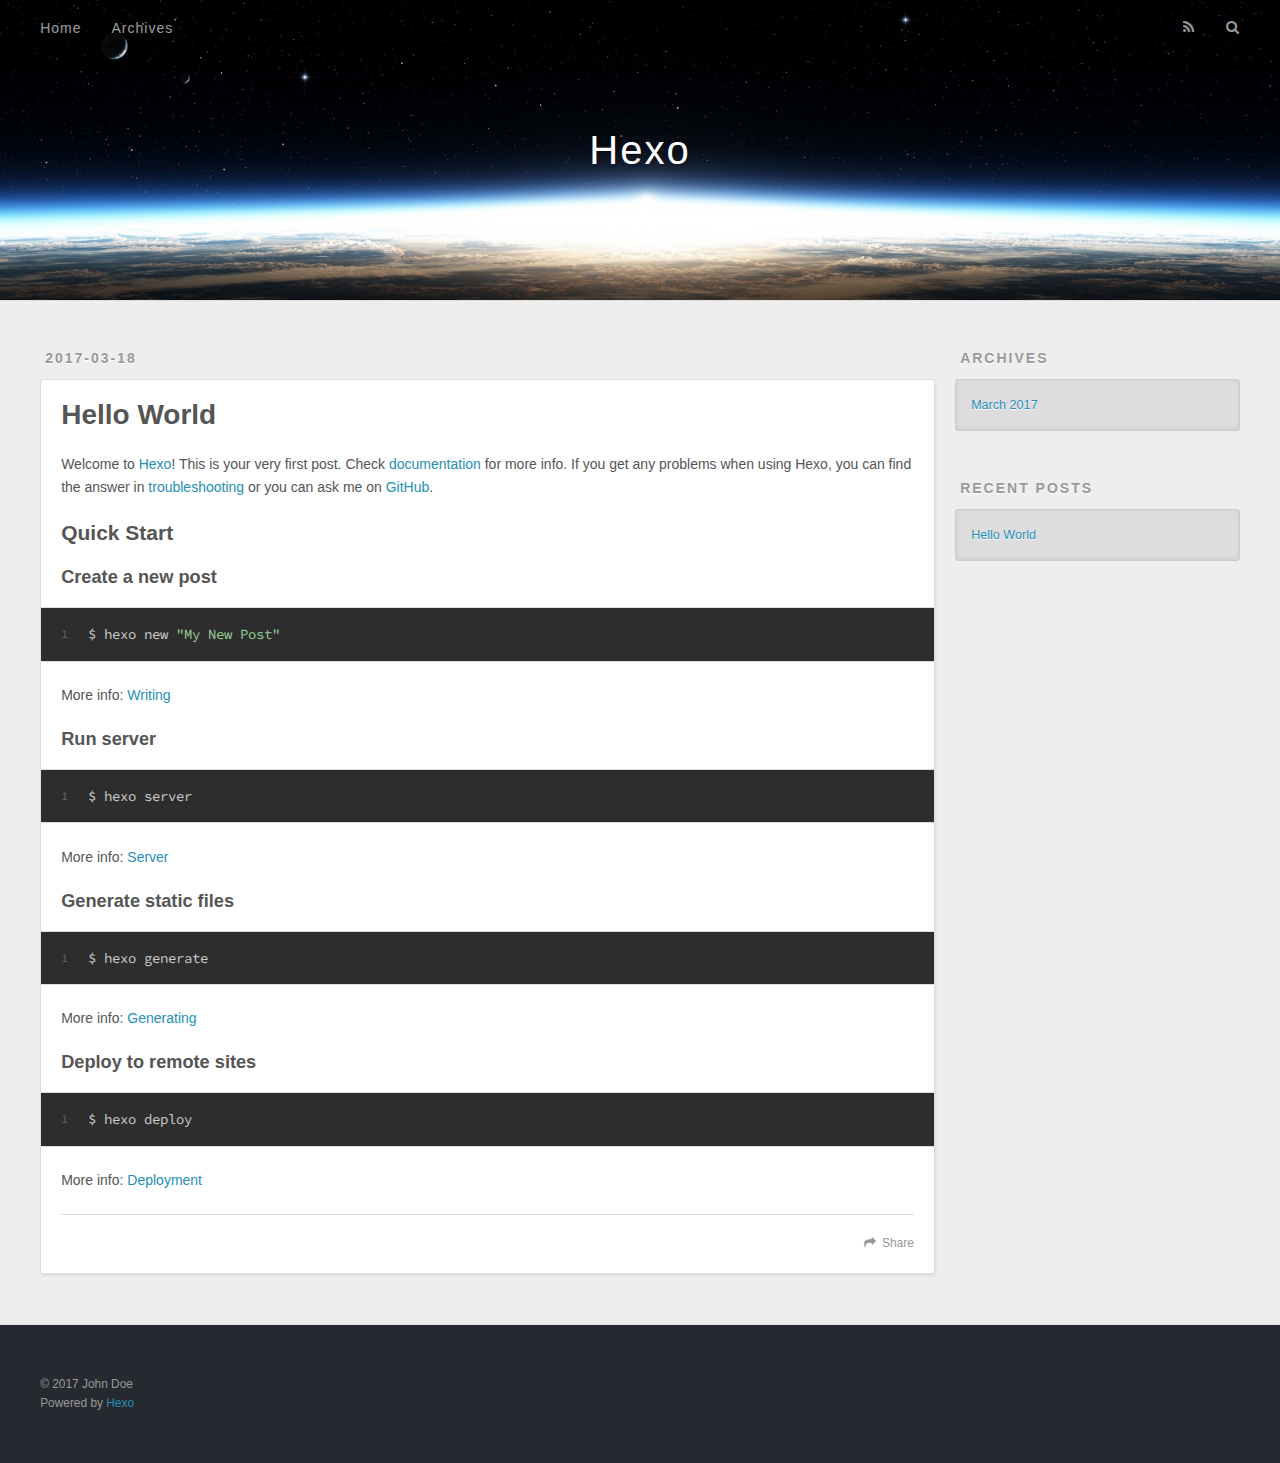
==== index.html @ 2a43155c "Site updated: 2017-03-18 11:02:06" ====
<!DOCTYPE html>
<html>
<head>
  <meta charset="utf-8">
  
  <title>Hexo</title>
  <meta name="viewport" content="width=device-width, initial-scale=1, maximum-scale=1">
  <meta property="og:type" content="website">
<meta property="og:title" content="Hexo">
<meta property="og:url" content="http://yoursite.com/index.html">
<meta property="og:site_name" content="Hexo">
<meta name="twitter:card" content="summary">
<meta name="twitter:title" content="Hexo">
  
    <link rel="alternate" href="/atom.xml" title="Hexo" type="application/atom+xml">
  
  
    <link rel="icon" href="/favicon.png">
  
  
    <link href="//fonts.googleapis.com/css?family=Source+Code+Pro" rel="stylesheet" type="text/css">
  
  <link rel="stylesheet" href="/css/style.css">
  

</head>

<body>
  <div id="container">
    <div id="wrap">
      <header id="header">
  <div id="banner"></div>
  <div id="header-outer" class="outer">
    <div id="header-title" class="inner">
      <h1 id="logo-wrap">
        <a href="/" id="logo">Hexo</a>
      </h1>
      
    </div>
    <div id="header-inner" class="inner">
      <nav id="main-nav">
        <a id="main-nav-toggle" class="nav-icon"></a>
        
          <a class="main-nav-link" href="/">Home</a>
        
          <a class="main-nav-link" href="/archives">Archives</a>
        
      </nav>
      <nav id="sub-nav">
        
          <a id="nav-rss-link" class="nav-icon" href="/atom.xml" title="RSS Feed"></a>
        
        <a id="nav-search-btn" class="nav-icon" title="Search"></a>
      </nav>
      <div id="search-form-wrap">
        <form action="//google.com/search" method="get" accept-charset="UTF-8" class="search-form"><input type="search" name="q" results="0" class="search-form-input" placeholder="Search"><button type="submit" class="search-form-submit">&#xF002;</button><input type="hidden" name="sitesearch" value="http://yoursite.com"></form>
      </div>
    </div>
  </div>
</header>
      <div class="outer">
        <section id="main">
  
    <article id="post-hello-world" class="article article-type-post" itemscope itemprop="blogPost">
  <div class="article-meta">
    <a href="/2017/03/18/hello-world/" class="article-date">
  <time datetime="2017-03-18T02:40:55.000Z" itemprop="datePublished">2017-03-18</time>
</a>
    
  </div>
  <div class="article-inner">
    
    
      <header class="article-header">
        
  
    <h1 itemprop="name">
      <a class="article-title" href="/2017/03/18/hello-world/">Hello World</a>
    </h1>
  

      </header>
    
    <div class="article-entry" itemprop="articleBody">
      
        <p>Welcome to <a href="https://hexo.io/" target="_blank" rel="external">Hexo</a>! This is your very first post. Check <a href="https://hexo.io/docs/" target="_blank" rel="external">documentation</a> for more info. If you get any problems when using Hexo, you can find the answer in <a href="https://hexo.io/docs/troubleshooting.html" target="_blank" rel="external">troubleshooting</a> or you can ask me on <a href="https://github.com/hexojs/hexo/issues" target="_blank" rel="external">GitHub</a>.</p>
<h2 id="Quick-Start"><a href="#Quick-Start" class="headerlink" title="Quick Start"></a>Quick Start</h2><h3 id="Create-a-new-post"><a href="#Create-a-new-post" class="headerlink" title="Create a new post"></a>Create a new post</h3><figure class="highlight bash"><table><tr><td class="gutter"><pre><div class="line">1</div></pre></td><td class="code"><pre><div class="line">$ hexo new <span class="string">"My New Post"</span></div></pre></td></tr></table></figure>
<p>More info: <a href="https://hexo.io/docs/writing.html" target="_blank" rel="external">Writing</a></p>
<h3 id="Run-server"><a href="#Run-server" class="headerlink" title="Run server"></a>Run server</h3><figure class="highlight bash"><table><tr><td class="gutter"><pre><div class="line">1</div></pre></td><td class="code"><pre><div class="line">$ hexo server</div></pre></td></tr></table></figure>
<p>More info: <a href="https://hexo.io/docs/server.html" target="_blank" rel="external">Server</a></p>
<h3 id="Generate-static-files"><a href="#Generate-static-files" class="headerlink" title="Generate static files"></a>Generate static files</h3><figure class="highlight bash"><table><tr><td class="gutter"><pre><div class="line">1</div></pre></td><td class="code"><pre><div class="line">$ hexo generate</div></pre></td></tr></table></figure>
<p>More info: <a href="https://hexo.io/docs/generating.html" target="_blank" rel="external">Generating</a></p>
<h3 id="Deploy-to-remote-sites"><a href="#Deploy-to-remote-sites" class="headerlink" title="Deploy to remote sites"></a>Deploy to remote sites</h3><figure class="highlight bash"><table><tr><td class="gutter"><pre><div class="line">1</div></pre></td><td class="code"><pre><div class="line">$ hexo deploy</div></pre></td></tr></table></figure>
<p>More info: <a href="https://hexo.io/docs/deployment.html" target="_blank" rel="external">Deployment</a></p>

      
    </div>
    <footer class="article-footer">
      <a data-url="http://yoursite.com/2017/03/18/hello-world/" data-id="cj0eo3jyt00000e6b2byg7l30" class="article-share-link">Share</a>
      
      
    </footer>
  </div>
  
</article>


  

</section>
        
          <aside id="sidebar">
  
    

  
    

  
    
  
    
  <div class="widget-wrap">
    <h3 class="widget-title">Archives</h3>
    <div class="widget">
      <ul class="archive-list"><li class="archive-list-item"><a class="archive-list-link" href="/archives/2017/03/">March 2017</a></li></ul>
    </div>
  </div>


  
    
  <div class="widget-wrap">
    <h3 class="widget-title">Recent Posts</h3>
    <div class="widget">
      <ul>
        
          <li>
            <a href="/2017/03/18/hello-world/">Hello World</a>
          </li>
        
      </ul>
    </div>
  </div>

  
</aside>
        
      </div>
      <footer id="footer">
  
  <div class="outer">
    <div id="footer-info" class="inner">
      &copy; 2017 John Doe<br>
      Powered by <a href="http://hexo.io/" target="_blank">Hexo</a>
    </div>
  </div>
</footer>
    </div>
    <nav id="mobile-nav">
  
    <a href="/" class="mobile-nav-link">Home</a>
  
    <a href="/archives" class="mobile-nav-link">Archives</a>
  
</nav>
    

<script src="//ajax.googleapis.com/ajax/libs/jquery/2.0.3/jquery.min.js"></script>


  <link rel="stylesheet" href="/fancybox/jquery.fancybox.css">
  <script src="/fancybox/jquery.fancybox.pack.js"></script>


<script src="/js/script.js"></script>

  </div>
</body>
</html>
---- css/style.css ----
body {
  width: 100%;
}
body:before,
body:after {
  content: "";
  display: table;
}
body:after {
  clear: both;
}
html,
body,
div,
span,
applet,
object,
iframe,
h1,
h2,
h3,
h4,
h5,
h6,
p,
blockquote,
pre,
a,
abbr,
acronym,
address,
big,
cite,
code,
del,
dfn,
em,
img,
ins,
kbd,
q,
s,
samp,
small,
strike,
strong,
sub,
sup,
tt,
var,
dl,
dt,
dd,
ol,
ul,
li,
fieldset,
form,
label,
legend,
table,
caption,
tbody,
tfoot,
thead,
tr,
th,
td {
  margin: 0;
  padding: 0;
  border: 0;
  outline: 0;
  font-weight: inherit;
  font-style: inherit;
  font-family: inherit;
  font-size: 100%;
  vertical-align: baseline;
}
body {
  line-height: 1;
  color: #000;
  background: #fff;
}
ol,
ul {
  list-style: none;
}
table {
  border-collapse: separate;
  border-spacing: 0;
  vertical-align: middle;
}
caption,
th,
td {
  text-align: left;
  font-weight: normal;
  vertical-align: middle;
}
a img {
  border: none;
}
input,
button {
  margin: 0;
  padding: 0;
}
input::-moz-focus-inner,
button::-moz-focus-inner {
  border: 0;
  padding: 0;
}
@font-face {
  font-family: FontAwesome;
  font-style: normal;
  font-weight: normal;
  src: url("fonts/fontawesome-webfont.eot?v=#4.0.3");
  src: url("fonts/fontawesome-webfont.eot?#iefix&v=#4.0.3") format("embedded-opentype"), url("fonts/fontawesome-webfont.woff?v=#4.0.3") format("woff"), url("fonts/fontawesome-webfont.ttf?v=#4.0.3") format("truetype"), url("fonts/fontawesome-webfont.svg#fontawesomeregular?v=#4.0.3") format("svg");
}
html,
body,
#container {
  height: 100%;
}
body {
  background: #eee;
  font: 14px "Helvetica Neue", Helvetica, Arial, sans-serif;
  -webkit-text-size-adjust: 100%;
}
.outer {
  max-width: 1220px;
  margin: 0 auto;
  padding: 0 20px;
}
.outer:before,
.outer:after {
  content: "";
  display: table;
}
.outer:after {
  clear: both;
}
.inner {
  display: inline;
  float: left;
  width: 98.33333333333333%;
  margin: 0 0.833333333333333%;
}
.left,
.alignleft {
  float: left;
}
.right,
.alignright {
  float: right;
}
.clear {
  clear: both;
}
#container {
  position: relative;
}
.mobile-nav-on {
  overflow: hidden;
}
#wrap {
  height: 100%;
  width: 100%;
  position: absolute;
  top: 0;
  left: 0;
  -webkit-transition: 0.2s ease-out;
  -moz-transition: 0.2s ease-out;
  -ms-transition: 0.2s ease-out;
  transition: 0.2s ease-out;
  z-index: 1;
  background: #eee;
}
.mobile-nav-on #wrap {
  left: 280px;
}
@media screen and (min-width: 768px) {
  #main {
    display: inline;
    float: left;
    width: 73.33333333333333%;
    margin: 0 0.833333333333333%;
  }
}
.article-date,
.article-category-link,
.archive-year,
.widget-title {
  text-decoration: none;
  text-transform: uppercase;
  letter-spacing: 2px;
  color: #999;
  margin-bottom: 1em;
  margin-left: 5px;
  line-height: 1em;
  text-shadow: 0 1px #fff;
  font-weight: bold;
}
.article-inner,
.archive-article-inner {
  background: #fff;
  -webkit-box-shadow: 1px 2px 3px #ddd;
  box-shadow: 1px 2px 3px #ddd;
  border: 1px solid #ddd;
  border-radius: 3px;
}
.article-entry h1,
.widget h1 {
  font-size: 2em;
}
.article-entry h2,
.widget h2 {
  font-size: 1.5em;
}
.article-entry h3,
.widget h3 {
  font-size: 1.3em;
}
.article-entry h4,
.widget h4 {
  font-size: 1.2em;
}
.article-entry h5,
.widget h5 {
  font-size: 1em;
}
.article-entry h6,
.widget h6 {
  font-size: 1em;
  color: #999;
}
.article-entry hr,
.widget hr {
  border: 1px dashed #ddd;
}
.article-entry strong,
.widget strong {
  font-weight: bold;
}
.article-entry em,
.widget em,
.article-entry cite,
.widget cite {
  font-style: italic;
}
.article-entry sup,
.widget sup,
.article-entry sub,
.widget sub {
  font-size: 0.75em;
  line-height: 0;
  position: relative;
  vertical-align: baseline;
}
.article-entry sup,
.widget sup {
  top: -0.5em;
}
.article-entry sub,
.widget sub {
  bottom: -0.2em;
}
.article-entry small,
.widget small {
  font-size: 0.85em;
}
.article-entry acronym,
.widget acronym,
.article-entry abbr,
.widget abbr {
  border-bottom: 1px dotted;
}
.article-entry ul,
.widget ul,
.article-entry ol,
.widget ol,
.article-entry dl,
.widget dl {
  margin: 0 20px;
  line-height: 1.6em;
}
.article-entry ul ul,
.widget ul ul,
.article-entry ol ul,
.widget ol ul,
.article-entry ul ol,
.widget ul ol,
.article-entry ol ol,
.widget ol ol {
  margin-top: 0;
  margin-bottom: 0;
}
.article-entry ul,
.widget ul {
  list-style: disc;
}
.article-entry ol,
.widget ol {
  list-style: decimal;
}
.article-entry dt,
.widget dt {
  font-weight: bold;
}
#header {
  height: 300px;
  position: relative;
  border-bottom: 1px solid #ddd;
}
#header:before,
#header:after {
  content: "";
  position: absolute;
  left: 0;
  right: 0;
  height: 40px;
}
#header:before {
  top: 0;
  background: -webkit-linear-gradient(rgba(0,0,0,0.2), transparent);
  background: -moz-linear-gradient(rgba(0,0,0,0.2), transparent);
  background: -ms-linear-gradient(rgba(0,0,0,0.2), transparent);
  background: linear-gradient(rgba(0,0,0,0.2), transparent);
}
#header:after {
  bottom: 0;
  background: -webkit-linear-gradient(transparent, rgba(0,0,0,0.2));
  background: -moz-linear-gradient(transparent, rgba(0,0,0,0.2));
  background: -ms-linear-gradient(transparent, rgba(0,0,0,0.2));
  background: linear-gradient(transparent, rgba(0,0,0,0.2));
}
#header-outer {
  height: 100%;
  position: relative;
}
#header-inner {
  position: relative;
  overflow: hidden;
}
#banner {
  position: absolute;
  top: 0;
  left: 0;
  width: 100%;
  height: 100%;
  background: url("images/banner.jpg") center #000;
  -webkit-background-size: cover;
  -moz-background-size: cover;
  background-size: cover;
  z-index: -1;
}
#header-title {
  text-align: center;
  height: 40px;
  position: absolute;
  top: 50%;
  left: 0;
  margin-top: -20px;
}
#logo,
#subtitle {
  text-decoration: none;
  color: #fff;
  font-weight: 300;
  text-shadow: 0 1px 4px rgba(0,0,0,0.3);
}
#logo {
  font-size: 40px;
  line-height: 40px;
  letter-spacing: 2px;
}
#subtitle {
  font-size: 16px;
  line-height: 16px;
  letter-spacing: 1px;
}
#subtitle-wrap {
  margin-top: 16px;
}
#main-nav {
  float: left;
  margin-left: -15px;
}
.nav-icon,
.main-nav-link {
  float: left;
  color: #fff;
  opacity: 0.6;
  text-decoration: none;
  text-shadow: 0 1px rgba(0,0,0,0.2);
  -webkit-transition: opacity 0.2s;
  -moz-transition: opacity 0.2s;
  -ms-transition: opacity 0.2s;
  transition: opacity 0.2s;
  display: block;
  padding: 20px 15px;
}
.nav-icon:hover,
.main-nav-link:hover {
  opacity: 1;
}
.nav-icon {
  font-family: FontAwesome;
  text-align: center;
  font-size: 14px;
  width: 14px;
  height: 14px;
  padding: 20px 15px;
  position: relative;
  cursor: pointer;
}
.main-nav-link {
  font-weight: 300;
  letter-spacing: 1px;
}
@media screen and (max-width: 479px) {
  .main-nav-link {
    display: none;
  }
}
#main-nav-toggle {
  display: none;
}
#main-nav-toggle:before {
  content: "\f0c9";
}
@media screen and (max-width: 479px) {
  #main-nav-toggle {
    display: block;
  }
}
#sub-nav {
  float: right;
  margin-right: -15px;
}
#nav-rss-link:before {
  content: "\f09e";
}
#nav-search-btn:before {
  content: "\f002";
}
#search-form-wrap {
  position: absolute;
  top: 15px;
  width: 150px;
  height: 30px;
  right: -150px;
  opacity: 0;
  -webkit-transition: 0.2s ease-out;
  -moz-transition: 0.2s ease-out;
  -ms-transition: 0.2s ease-out;
  transition: 0.2s ease-out;
}
#search-form-wrap.on {
  opacity: 1;
  right: 0;
}
@media screen and (max-width: 479px) {
  #search-form-wrap {
    width: 100%;
    right: -100%;
  }
}
.search-form {
  position: absolute;
  top: 0;
  left: 0;
  right: 0;
  background: #fff;
  padding: 5px 15px;
  border-radius: 15px;
  -webkit-box-shadow: 0 0 10px rgba(0,0,0,0.3);
  box-shadow: 0 0 10px rgba(0,0,0,0.3);
}
.search-form-input {
  border: none;
  background: none;
  color: #555;
  width: 100%;
  font: 13px "Helvetica Neue", Helvetica, Arial, sans-serif;
  outline: none;
}
.search-form-input::-webkit-search-results-decoration,
.search-form-input::-webkit-search-cancel-button {
  -webkit-appearance: none;
}
.search-form-submit {
  position: absolute;
  top: 50%;
  right: 10px;
  margin-top: -7px;
  font: 13px FontAwesome;
  border: none;
  background: none;
  color: #bbb;
  cursor: pointer;
}
.search-form-submit:hover,
.search-form-submit:focus {
  color: #777;
}
.article {
  margin: 50px 0;
}
.article-inner {
  overflow: hidden;
}
.article-meta:before,
.article-meta:after {
  content: "";
  display: table;
}
.article-meta:after {
  clear: both;
}
.article-date {
  float: left;
}
.article-category {
  float: left;
  line-height: 1em;
  color: #ccc;
  text-shadow: 0 1px #fff;
  margin-left: 8px;
}
.article-category:before {
  content: "\2022";
}
.article-category-link {
  margin: 0 12px 1em;
}
.article-header {
  padding: 20px 20px 0;
}
.article-title {
  text-decoration: none;
  font-size: 2em;
  font-weight: bold;
  color: #555;
  line-height: 1.1em;
  -webkit-transition: color 0.2s;
  -moz-transition: color 0.2s;
  -ms-transition: color 0.2s;
  transition: color 0.2s;
}
a.article-title:hover {
  color: #258fb8;
}
.article-entry {
  color: #555;
  padding: 0 20px;
}
.article-entry:before,
.article-entry:after {
  content: "";
  display: table;
}
.article-entry:after {
  clear: both;
}
.article-entry p,
.article-entry table {
  line-height: 1.6em;
  margin: 1.6em 0;
}
.article-entry h1,
.article-entry h2,
.article-entry h3,
.article-entry h4,
.article-entry h5,
.article-entry h6 {
  font-weight: bold;
}
.article-entry h1,
.article-entry h2,
.article-entry h3,
.article-entry h4,
.article-entry h5,
.article-entry h6 {
  line-height: 1.1em;
  margin: 1.1em 0;
}
.article-entry a {
  color: #258fb8;
  text-decoration: none;
}
.article-entry a:hover {
  text-decoration: underline;
}
.article-entry ul,
.article-entry ol,
.article-entry dl {
  margin-top: 1.6em;
  margin-bottom: 1.6em;
}
.article-entry img,
.article-entry video {
  max-width: 100%;
  height: auto;
  display: block;
  margin: auto;
}
.article-entry iframe {
  border: none;
}
.article-entry table {
  width: 100%;
  border-collapse: collapse;
  border-spacing: 0;
}
.article-entry th {
  font-weight: bold;
  border-bottom: 3px solid #ddd;
  padding-bottom: 0.5em;
}
.article-entry td {
  border-bottom: 1px solid #ddd;
  padding: 10px 0;
}
.article-entry blockquote {
  font-family: Georgia, "Times New Roman", serif;
  font-size: 1.4em;
  margin: 1.6em 20px;
  text-align: center;
}
.article-entry blockquote footer {
  font-size: 14px;
  margin: 1.6em 0;
  font-family: "Helvetica Neue", Helvetica, Arial, sans-serif;
}
.article-entry blockquote footer cite:before {
  content: "—";
  padding: 0 0.5em;
}
.article-entry .pullquote {
  text-align: left;
  width: 45%;
  margin: 0;
}
.article-entry .pullquote.left {
  margin-left: 0.5em;
  margin-right: 1em;
}
.article-entry .pullquote.right {
  margin-right: 0.5em;
  margin-left: 1em;
}
.article-entry .caption {
  color: #999;
  display: block;
  font-size: 0.9em;
  margin-top: 0.5em;
  position: relative;
  text-align: center;
}
.article-entry .video-container {
  position: relative;
  padding-top: 56.25%;
  height: 0;
  overflow: hidden;
}
.article-entry .video-container iframe,
.article-entry .video-container object,
.article-entry .video-container embed {
  position: absolute;
  top: 0;
  left: 0;
  width: 100%;
  height: 100%;
  margin-top: 0;
}
.article-more-link a {
  display: inline-block;
  line-height: 1em;
  padding: 6px 15px;
  border-radius: 15px;
  background: #eee;
  color: #999;
  text-shadow: 0 1px #fff;
  text-decoration: none;
}
.article-more-link a:hover {
  background: #258fb8;
  color: #fff;
  text-decoration: none;
  text-shadow: 0 1px #1e7293;
}
.article-footer {
  font-size: 0.85em;
  line-height: 1.6em;
  border-top: 1px solid #ddd;
  padding-top: 1.6em;
  margin: 0 20px 20px;
}
.article-footer:before,
.article-footer:after {
  content: "";
  display: table;
}
.article-footer:after {
  clear: both;
}
.article-footer a {
  color: #999;
  text-decoration: none;
}
.article-footer a:hover {
  color: #555;
}
.article-tag-list-item {
  float: left;
  margin-right: 10px;
}
.article-tag-list-link:before {
  content: "#";
}
.article-comment-link {
  float: right;
}
.article-comment-link:before {
  content: "\f075";
  font-family: FontAwesome;
  padding-right: 8px;
}
.article-share-link {
  cursor: pointer;
  float: right;
  margin-left: 20px;
}
.article-share-link:before {
  content: "\f064";
  font-family: FontAwesome;
  padding-right: 6px;
}
#article-nav {
  position: relative;
}
#article-nav:before,
#article-nav:after {
  content: "";
  display: table;
}
#article-nav:after {
  clear: both;
}
@media screen and (min-width: 768px) {
  #article-nav {
    margin: 50px 0;
  }
  #article-nav:before {
    width: 8px;
    height: 8px;
    position: absolute;
    top: 50%;
    left: 50%;
    margin-top: -4px;
    margin-left: -4px;
    content: "";
    border-radius: 50%;
    background: #ddd;
    -webkit-box-shadow: 0 1px 2px #fff;
    box-shadow: 0 1px 2px #fff;
  }
}
.article-nav-link-wrap {
  text-decoration: none;
  text-shadow: 0 1px #fff;
  color: #999;
  -webkit-box-sizing: border-box;
  -moz-box-sizing: border-box;
  box-sizing: border-box;
  margin-top: 50px;
  text-align: center;
  display: block;
}
.article-nav-link-wrap:hover {
  color: #555;
}
@media screen and (min-width: 768px) {
  .article-nav-link-wrap {
    width: 50%;
    margin-top: 0;
  }
}
@media screen and (min-width: 768px) {
  #article-nav-newer {
    float: left;
    text-align: right;
    padding-right: 20px;
  }
}
@media screen and (min-width: 768px) {
  #article-nav-older {
    float: right;
    text-align: left;
    padding-left: 20px;
  }
}
.article-nav-caption {
  text-transform: uppercase;
  letter-spacing: 2px;
  color: #ddd;
  line-height: 1em;
  font-weight: bold;
}
#article-nav-newer .article-nav-caption {
  margin-right: -2px;
}
.article-nav-title {
  font-size: 0.85em;
  line-height: 1.6em;
  margin-top: 0.5em;
}
.article-share-box {
  position: absolute;
  display: none;
  background: #fff;
  -webkit-box-shadow: 1px 2px 10px rgba(0,0,0,0.2);
  box-shadow: 1px 2px 10px rgba(0,0,0,0.2);
  border-radius: 3px;
  margin-left: -145px;
  overflow: hidden;
  z-index: 1;
}
.article-share-box.on {
  display: block;
}
.article-share-input {
  width: 100%;
  background: none;
  -webkit-box-sizing: border-box;
  -moz-box-sizing: border-box;
  box-sizing: border-box;
  font: 14px "Helvetica Neue", Helvetica, Arial, sans-serif;
  padding: 0 15px;
  color: #555;
  outline: none;
  border: 1px solid #ddd;
  border-radius: 3px 3px 0 0;
  height: 36px;
  line-height: 36px;
}
.article-share-links {
  background: #eee;
}
.article-share-links:before,
.article-share-links:after {
  content: "";
  display: table;
}
.article-share-links:after {
  clear: both;
}
.article-share-twitter,
.article-share-facebook,
.article-share-pinterest,
.article-share-google {
  width: 50px;
  height: 36px;
  display: block;
  float: left;
  position: relative;
  color: #999;
  text-shadow: 0 1px #fff;
}
.article-share-twitter:before,
.article-share-facebook:before,
.article-share-pinterest:before,
.article-share-google:before {
  font-size: 20px;
  font-family: FontAwesome;
  width: 20px;
  height: 20px;
  position: absolute;
  top: 50%;
  left: 50%;
  margin-top: -10px;
  margin-left: -10px;
  text-align: center;
}
.article-share-twitter:hover,
.article-share-facebook:hover,
.article-share-pinterest:hover,
.article-share-google:hover {
  color: #fff;
}
.article-share-twitter:before {
  content: "\f099";
}
.article-share-twitter:hover {
  background: #00aced;
  text-shadow: 0 1px #008abe;
}
.article-share-facebook:before {
  content: "\f09a";
}
.article-share-facebook:hover {
  background: #3b5998;
  text-shadow: 0 1px #2f477a;
}
.article-share-pinterest:before {
  content: "\f0d2";
}
.article-share-pinterest:hover {
  background: #cb2027;
  text-shadow: 0 1px #a21a1f;
}
.article-share-google:before {
  content: "\f0d5";
}
.article-share-google:hover {
  background: #dd4b39;
  text-shadow: 0 1px #be3221;
}
.article-gallery {
  background: #000;
  position: relative;
}
.article-gallery-photos {
  position: relative;
  overflow: hidden;
}
.article-gallery-img {
  display: none;
  max-width: 100%;
}
.article-gallery-img:first-child {
  display: block;
}
.article-gallery-img.loaded {
  position: absolute;
  display: block;
}
.article-gallery-img img {
  display: block;
  max-width: 100%;
  margin: 0 auto;
}
#comments {
  background: #fff;
  -webkit-box-shadow: 1px 2px 3px #ddd;
  box-shadow: 1px 2px 3px #ddd;
  padding: 20px;
  border: 1px solid #ddd;
  border-radius: 3px;
  margin: 50px 0;
}
#comments a {
  color: #258fb8;
}
.archives-wrap {
  margin: 50px 0;
}
.archives:before,
.archives:after {
  content: "";
  display: table;
}
.archives:after {
  clear: both;
}
.archive-year-wrap {
  margin-bottom: 1em;
}
.archives {
  -webkit-column-gap: 10px;
  -moz-column-gap: 10px;
  column-gap: 10px;
}
@media screen and (min-width: 480px) and (max-width: 767px) {
  .archives {
    -webkit-column-count: 2;
    -moz-column-count: 2;
    column-count: 2;
  }
}
@media screen and (min-width: 768px) {
  .archives {
    -webkit-column-count: 3;
    -moz-column-count: 3;
    column-count: 3;
  }
}
.archive-article {
  -webkit-column-break-inside: avoid;
  page-break-inside: avoid;
  overflow: hidden;
  break-inside: avoid-column;
}
.archive-article-inner {
  padding: 10px;
  margin-bottom: 15px;
}
.archive-article-title {
  text-decoration: none;
  font-weight: bold;
  color: #555;
  -webkit-transition: color 0.2s;
  -moz-transition: color 0.2s;
  -ms-transition: color 0.2s;
  transition: color 0.2s;
  line-height: 1.6em;
}
.archive-article-title:hover {
  color: #258fb8;
}
.archive-article-footer {
  margin-top: 1em;
}
.archive-article-date {
  color: #999;
  text-decoration: none;
  font-size: 0.85em;
  line-height: 1em;
  margin-bottom: 0.5em;
  display: block;
}
#page-nav {
  margin: 50px auto;
  background: #fff;
  -webkit-box-shadow: 1px 2px 3px #ddd;
  box-shadow: 1px 2px 3px #ddd;
  border: 1px solid #ddd;
  border-radius: 3px;
  text-align: center;
  color: #999;
  overflow: hidden;
}
#page-nav:before,
#page-nav:after {
  content: "";
  display: table;
}
#page-nav:after {
  clear: both;
}
#page-nav a,
#page-nav span {
  padding: 10px 20px;
  line-height: 1;
  height: 2ex;
}
#page-nav a {
  color: #999;
  text-decoration: none;
}
#page-nav a:hover {
  background: #999;
  color: #fff;
}
#page-nav .prev {
  float: left;
}
#page-nav .next {
  float: right;
}
#page-nav .page-number {
  display: inline-block;
}
@media screen and (max-width: 479px) {
  #page-nav .page-number {
    display: none;
  }
}
#page-nav .current {
  color: #555;
  font-weight: bold;
}
#page-nav .space {
  color: #ddd;
}
#footer {
  background: #262a30;
  padding: 50px 0;
  border-top: 1px solid #ddd;
  color: #999;
}
#footer a {
  color: #258fb8;
  text-decoration: none;
}
#footer a:hover {
  text-decoration: underline;
}
#footer-info {
  line-height: 1.6em;
  font-size: 0.85em;
}
.article-entry pre,
.article-entry .highlight {
  background: #2d2d2d;
  margin: 0 -20px;
  padding: 15px 20px;
  border-style: solid;
  border-color: #ddd;
  border-width: 1px 0;
  overflow: auto;
  color: #ccc;
  line-height: 22.400000000000002px;
}
.article-entry .highlight .gutter pre,
.article-entry .gist .gist-file .gist-data .line-numbers {
  color: #666;
  font-size: 0.85em;
}
.article-entry pre,
.article-entry code {
  font-family: "Source Code Pro", Consolas, Monaco, Menlo, Consolas, monospace;
}
.article-entry code {
  background: #eee;
  text-shadow: 0 1px #fff;
  padding: 0 0.3em;
}
.article-entry pre code {
  background: none;
  text-shadow: none;
  padding: 0;
}
.article-entry .highlight pre {
  border: none;
  margin: 0;
  padding: 0;
}
.article-entry .highlight table {
  margin: 0;
  width: auto;
}
.article-entry .highlight td {
  border: none;
  padding: 0;
}
.article-entry .highlight figcaption {
  font-size: 0.85em;
  color: #999;
  line-height: 1em;
  margin-bottom: 1em;
}
.article-entry .highlight figcaption:before,
.article-entry .highlight figcaption:after {
  content: "";
  display: table;
}
.article-entry .highlight figcaption:after {
  clear: both;
}
.article-entry .highlight figcaption a {
  float: right;
}
.article-entry .highlight .gutter pre {
  text-align: right;
  padding-right: 20px;
}
.article-entry .highlight .line {
  height: 22.400000000000002px;
}
.article-entry .highlight .line.marked {
  background: #515151;
}
.article-entry .gist {
  margin: 0 -20px;
  border-style: solid;
  border-color: #ddd;
  border-width: 1px 0;
  background: #2d2d2d;
  padding: 15px 20px 15px 0;
}
.article-entry .gist .gist-file {
  border: none;
  font-family: "Source Code Pro", Consolas, Monaco, Menlo, Consolas, monospace;
  margin: 0;
}
.article-entry .gist .gist-file .gist-data {
  background: none;
  border: none;
}
.article-entry .gist .gist-file .gist-data .line-numbers {
  background: none;
  border: none;
  padding: 0 20px 0 0;
}
.article-entry .gist .gist-file .gist-data .line-data {
  padding: 0 !important;
}
.article-entry .gist .gist-file .highlight {
  margin: 0;
  padding: 0;
  border: none;
}
.article-entry .gist .gist-file .gist-meta {
  background: #2d2d2d;
  color: #999;
  font: 0.85em "Helvetica Neue", Helvetica, Arial, sans-serif;
  text-shadow: 0 0;
  padding: 0;
  margin-top: 1em;
  margin-left: 20px;
}
.article-entry .gist .gist-file .gist-meta a {
  color: #258fb8;
  font-weight: normal;
}
.article-entry .gist .gist-file .gist-meta a:hover {
  text-decoration: underline;
}
pre .comment,
pre .title {
  color: #999;
}
pre .variable,
pre .attribute,
pre .tag,
pre .regexp,
pre .ruby .constant,
pre .xml .tag .title,
pre .xml .pi,
pre .xml .doctype,
pre .html .doctype,
pre .css .id,
pre .css .class,
pre .css .pseudo {
  color: #f2777a;
}
pre .number,
pre .preprocessor,
pre .built_in,
pre .literal,
pre .params,
pre .constant {
  color: #f99157;
}
pre .class,
pre .ruby .class .title,
pre .css .rules .attribute {
  color: #9c9;
}
pre .string,
pre .value,
pre .inheritance,
pre .header,
pre .ruby .symbol,
pre .xml .cdata {
  color: #9c9;
}
pre .css .hexcolor {
  color: #6cc;
}
pre .function,
pre .python .decorator,
pre .python .title,
pre .ruby .function .title,
pre .ruby .title .keyword,
pre .perl .sub,
pre .javascript .title,
pre .coffeescript .title {
  color: #69c;
}
pre .keyword,
pre .javascript .function {
  color: #c9c;
}
@media screen and (max-width: 479px) {
  #mobile-nav {
    position: absolute;
    top: 0;
    left: 0;
    width: 280px;
    height: 100%;
    background: #191919;
    border-right: 1px solid #fff;
  }
}
@media screen and (max-width: 479px) {
  .mobile-nav-link {
    display: block;
    color: #999;
    text-decoration: none;
    padding: 15px 20px;
    font-weight: bold;
  }
  .mobile-nav-link:hover {
    color: #fff;
  }
}
@media screen and (min-width: 768px) {
  #sidebar {
    display: inline;
    float: left;
    width: 23.333333333333332%;
    margin: 0 0.833333333333333%;
  }
}
.widget-wrap {
  margin: 50px 0;
}
.widget {
  color: #777;
  text-shadow: 0 1px #fff;
  background: #ddd;
  -webkit-box-shadow: 0 -1px 4px #ccc inset;
  box-shadow: 0 -1px 4px #ccc inset;
  border: 1px solid #ccc;
  padding: 15px;
  border-radius: 3px;
}
.widget a {
  color: #258fb8;
  text-decoration: none;
}
.widget a:hover {
  text-decoration: underline;
}
.widget ul ul,
.widget ol ul,
.widget dl ul,
.widget ul ol,
.widget ol ol,
.widget dl ol,
.widget ul dl,
.widget ol dl,
.widget dl dl {
  margin-left: 15px;
  list-style: disc;
}
.widget {
  line-height: 1.6em;
  word-wrap: break-word;
  font-size: 0.9em;
}
.widget ul,
.widget ol {
  list-style: none;
  margin: 0;
}
.widget ul ul,
.widget ol ul,
.widget ul ol,
.widget ol ol {
  margin: 0 20px;
}
.widget ul ul,
.widget ol ul {
  list-style: disc;
}
.widget ul ol,
.widget ol ol {
  list-style: decimal;
}
.category-list-count,
.tag-list-count,
.archive-list-count {
  padding-left: 5px;
  color: #999;
  font-size: 0.85em;
}
.category-list-count:before,
.tag-list-count:before,
.archive-list-count:before {
  content: "(";
}
.category-list-count:after,
.tag-list-count:after,
.archive-list-count:after {
  content: ")";
}
.tagcloud a {
  margin-right: 5px;
  display: inline-block;
}
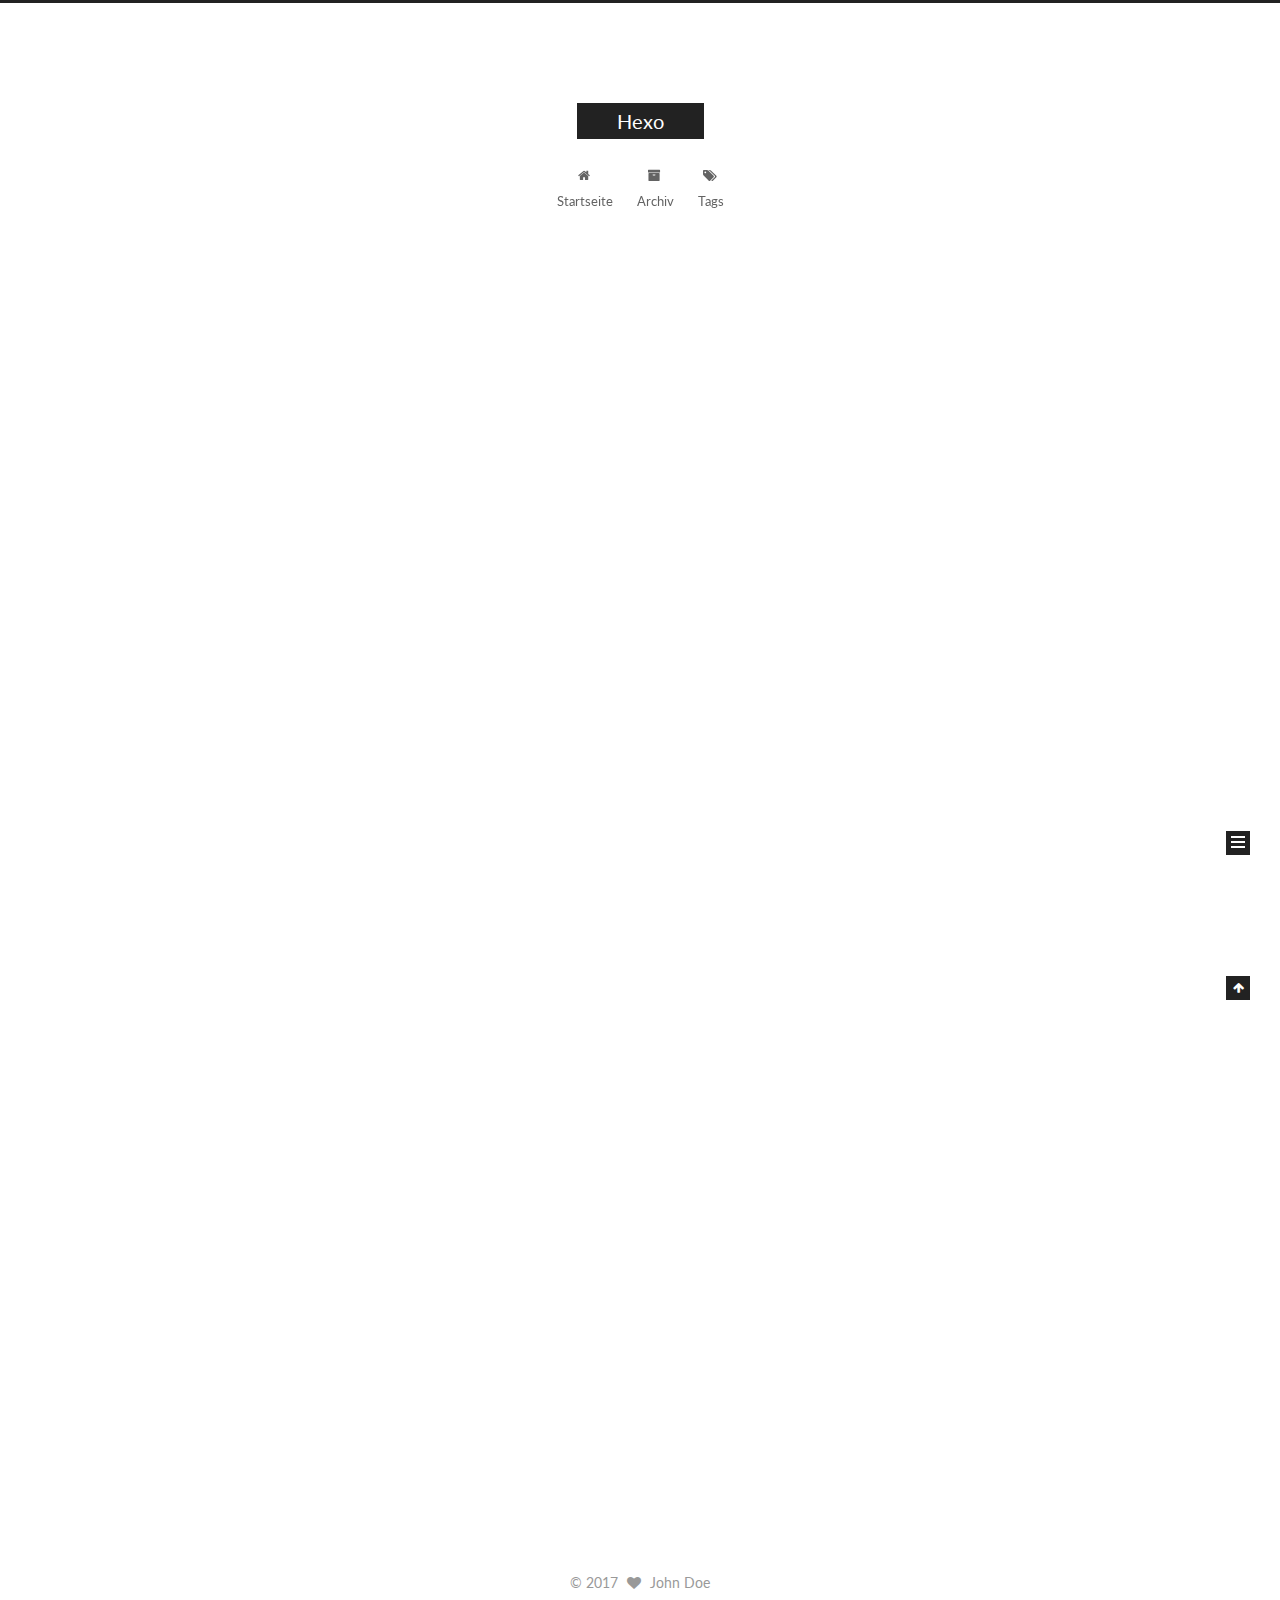
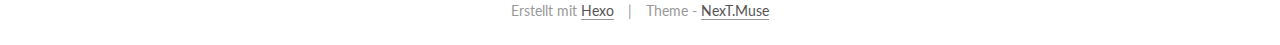
==== commit a56d665d: "Site updated: 2017-03-18 11:38:05" ====
--- a/index.html
+++ b/index.html
@@ -1,89 +1,450 @@
-<!DOCTYPE html>
-<html>
+<!doctype html>
+
+
+
+  
+
+
+<html class="theme-next muse use-motion" lang="">
 <head>
-  <meta charset="utf-8">
-  
-  <title>Hexo</title>
-  <meta name="viewport" content="width=device-width, initial-scale=1, maximum-scale=1">
-  <meta property="og:type" content="website">
+  <meta charset="UTF-8"/>
+<meta http-equiv="X-UA-Compatible" content="IE=edge" />
+<meta name="viewport" content="width=device-width, initial-scale=1, maximum-scale=1"/>
+
+
+
+<meta http-equiv="Cache-Control" content="no-transform" />
+<meta http-equiv="Cache-Control" content="no-siteapp" />
+
+
+
+
+
+
+
+
+
+
+
+
+
+
+
+  
+  
+  <link href="/lib/fancybox/source/jquery.fancybox.css?v=2.1.5" rel="stylesheet" type="text/css" />
+
+
+
+
+  
+  
+  
+  
+
+  
+    
+    
+  
+
+  
+
+  
+
+  
+
+  
+
+  
+    
+    
+    <link href="//fonts.googleapis.com/css?family=Lato:300,300italic,400,400italic,700,700italic&subset=latin,latin-ext" rel="stylesheet" type="text/css">
+  
+
+
+
+
+
+
+<link href="/lib/font-awesome/css/font-awesome.min.css?v=4.6.2" rel="stylesheet" type="text/css" />
+
+<link href="/css/main.css?v=5.1.0" rel="stylesheet" type="text/css" />
+
+
+  <meta name="keywords" content="Hexo, NexT" />
+
+
+
+
+
+
+
+
+  <link rel="shortcut icon" type="image/x-icon" href="/favicon.ico?v=5.1.0" />
+
+
+
+
+
+
+<meta property="og:type" content="website">
 <meta property="og:title" content="Hexo">
 <meta property="og:url" content="http://yoursite.com/index.html">
 <meta property="og:site_name" content="Hexo">
 <meta name="twitter:card" content="summary">
 <meta name="twitter:title" content="Hexo">
-  
-    <link rel="alternate" href="/atom.xml" title="Hexo" type="application/atom+xml">
-  
-  
-    <link rel="icon" href="/favicon.png">
-  
-  
-    <link href="//fonts.googleapis.com/css?family=Source+Code+Pro" rel="stylesheet" type="text/css">
-  
-  <link rel="stylesheet" href="/css/style.css">
-  
-
+
+
+
+<script type="text/javascript" id="hexo.configurations">
+  var NexT = window.NexT || {};
+  var CONFIG = {
+    root: '/',
+    scheme: 'Muse',
+    sidebar: {"position":"left","display":"post","offset":12,"offset_float":0,"b2t":false,"scrollpercent":false},
+    fancybox: true,
+    motion: true,
+    duoshuo: {
+      userId: '0',
+      author: 'Author'
+    },
+    algolia: {
+      applicationID: '',
+      apiKey: '',
+      indexName: '',
+      hits: {"per_page":10},
+      labels: {"input_placeholder":"Search for Posts","hits_empty":"We didn't find any results for the search: ${query}","hits_stats":"${hits} results found in ${time} ms"}
+    }
+  };
+</script>
+
+
+
+  <link rel="canonical" href="http://yoursite.com/"/>
+
+
+
+
+
+  <title> Hexo </title>
 </head>
 
-<body>
-  <div id="container">
-    <div id="wrap">
-      <header id="header">
-  <div id="banner"></div>
-  <div id="header-outer" class="outer">
-    <div id="header-title" class="inner">
-      <h1 id="logo-wrap">
-        <a href="/" id="logo">Hexo</a>
-      </h1>
-      
-    </div>
-    <div id="header-inner" class="inner">
-      <nav id="main-nav">
-        <a id="main-nav-toggle" class="nav-icon"></a>
-        
-          <a class="main-nav-link" href="/">Home</a>
-        
-          <a class="main-nav-link" href="/archives">Archives</a>
-        
-      </nav>
-      <nav id="sub-nav">
-        
-          <a id="nav-rss-link" class="nav-icon" href="/atom.xml" title="RSS Feed"></a>
-        
-        <a id="nav-search-btn" class="nav-icon" title="Search"></a>
-      </nav>
-      <div id="search-form-wrap">
-        <form action="//google.com/search" method="get" accept-charset="UTF-8" class="search-form"><input type="search" name="q" results="0" class="search-form-input" placeholder="Search"><button type="submit" class="search-form-submit">&#xF002;</button><input type="hidden" name="sitesearch" value="http://yoursite.com"></form>
-      </div>
-    </div>
+<body itemscope itemtype="http://schema.org/WebPage" lang="">
+
+  
+
+
+
+
+
+
+
+
+
+
+
+
+
+
+  
+  
+    
+  
+
+  <div class="container one-collumn sidebar-position-left 
+   page-home 
+ ">
+    <div class="headband"></div>
+
+    <header id="header" class="header" itemscope itemtype="http://schema.org/WPHeader">
+      <div class="header-inner"><div class="site-brand-wrapper">
+  <div class="site-meta ">
+    
+
+    <div class="custom-logo-site-title">
+      <a href="/"  class="brand" rel="start">
+        <span class="logo-line-before"><i></i></span>
+        <span class="site-title">Hexo</span>
+        <span class="logo-line-after"><i></i></span>
+      </a>
+    </div>
+      
+        <p class="site-subtitle"></p>
+      
   </div>
-</header>
-      <div class="outer">
-        <section id="main">
-  
-    <article id="post-hello-world" class="article article-type-post" itemscope itemprop="blogPost">
-  <div class="article-meta">
-    <a href="/2017/03/18/hello-world/" class="article-date">
-  <time datetime="2017-03-18T02:40:55.000Z" itemprop="datePublished">2017-03-18</time>
-</a>
-    
+
+  <div class="site-nav-toggle">
+    <button>
+      <span class="btn-bar"></span>
+      <span class="btn-bar"></span>
+      <span class="btn-bar"></span>
+    </button>
   </div>
-  <div class="article-inner">
-    
-    
-      <header class="article-header">
-        
-  
-    <h1 itemprop="name">
-      <a class="article-title" href="/2017/03/18/hello-world/">Hello World</a>
-    </h1>
-  
-
+</div>
+
+<nav class="site-nav">
+  
+
+  
+    <ul id="menu" class="menu">
+      
+        
+        <li class="menu-item menu-item-home">
+          <a href="/" rel="section">
+            
+              <i class="menu-item-icon fa fa-fw fa-home"></i> <br />
+            
+            Startseite
+          </a>
+        </li>
+      
+        
+        <li class="menu-item menu-item-archives">
+          <a href="/archives" rel="section">
+            
+              <i class="menu-item-icon fa fa-fw fa-archive"></i> <br />
+            
+            Archiv
+          </a>
+        </li>
+      
+        
+        <li class="menu-item menu-item-tags">
+          <a href="/tags" rel="section">
+            
+              <i class="menu-item-icon fa fa-fw fa-tags"></i> <br />
+            
+            Tags
+          </a>
+        </li>
+      
+
+      
+    </ul>
+  
+
+  
+</nav>
+
+
+
+ </div>
+    </header>
+
+    <main id="main" class="main">
+      <div class="main-inner">
+        <div class="content-wrap">
+          <div id="content" class="content">
+            
+  <section id="posts" class="posts-expand">
+    
+      
+
+  
+
+  
+  
+  
+
+  <article class="post post-type-normal " itemscope itemtype="http://schema.org/Article">
+    <link itemprop="mainEntityOfPage" href="http://yoursite.com/2017/03/18/cantus/">
+
+    <span hidden itemprop="author" itemscope itemtype="http://schema.org/Person">
+      <meta itemprop="name" content="John Doe">
+      <meta itemprop="description" content="">
+      <meta itemprop="image" content="/images/avatar.gif">
+    </span>
+
+    <span hidden itemprop="publisher" itemscope itemtype="http://schema.org/Organization">
+      <meta itemprop="name" content="Hexo">
+    </span>
+
+    
+      <header class="post-header">
+
+        
+        
+          <h1 class="post-title" itemprop="name headline">
+            
+            
+              
+                
+                <a class="post-title-link" href="/2017/03/18/cantus/" itemprop="url">
+                  cantus
+                </a>
+              
+            
+          </h1>
+        
+
+        <div class="post-meta">
+          <span class="post-time">
+            
+              <span class="post-meta-item-icon">
+                <i class="fa fa-calendar-o"></i>
+              </span>
+              
+                <span class="post-meta-item-text">Veröffentlicht am</span>
+              
+              <time title="Post created" itemprop="dateCreated datePublished" datetime="2017-03-18T11:13:03+08:00">
+                2017-03-18
+              </time>
+            
+
+            
+
+            
+          </span>
+
+          
+
+          
+            
+          
+
+          
+          
+
+          
+
+          
+
+          
+
+        </div>
       </header>
     
-    <div class="article-entry" itemprop="articleBody">
-      
-        <p>Welcome to <a href="https://hexo.io/" target="_blank" rel="external">Hexo</a>! This is your very first post. Check <a href="https://hexo.io/docs/" target="_blank" rel="external">documentation</a> for more info. If you get any problems when using Hexo, you can find the answer in <a href="https://hexo.io/docs/troubleshooting.html" target="_blank" rel="external">troubleshooting</a> or you can ask me on <a href="https://github.com/hexojs/hexo/issues" target="_blank" rel="external">GitHub</a>.</p>
+
+
+    <div class="post-body" itemprop="articleBody">
+
+      
+      
+
+      
+        
+          
+            
+          
+        
+      
+    </div>
+
+    <div>
+      
+    </div>
+
+    <div>
+      
+    </div>
+
+    <div>
+      
+    </div>
+
+    <footer class="post-footer">
+      
+
+      
+
+      
+
+      
+      
+        <div class="post-eof"></div>
+      
+    </footer>
+  </article>
+
+
+    
+      
+
+  
+
+  
+  
+  
+
+  <article class="post post-type-normal " itemscope itemtype="http://schema.org/Article">
+    <link itemprop="mainEntityOfPage" href="http://yoursite.com/2017/03/18/hello-world/">
+
+    <span hidden itemprop="author" itemscope itemtype="http://schema.org/Person">
+      <meta itemprop="name" content="John Doe">
+      <meta itemprop="description" content="">
+      <meta itemprop="image" content="/images/avatar.gif">
+    </span>
+
+    <span hidden itemprop="publisher" itemscope itemtype="http://schema.org/Organization">
+      <meta itemprop="name" content="Hexo">
+    </span>
+
+    
+      <header class="post-header">
+
+        
+        
+          <h1 class="post-title" itemprop="name headline">
+            
+            
+              
+                
+                <a class="post-title-link" href="/2017/03/18/hello-world/" itemprop="url">
+                  Hello World
+                </a>
+              
+            
+          </h1>
+        
+
+        <div class="post-meta">
+          <span class="post-time">
+            
+              <span class="post-meta-item-icon">
+                <i class="fa fa-calendar-o"></i>
+              </span>
+              
+                <span class="post-meta-item-text">Veröffentlicht am</span>
+              
+              <time title="Post created" itemprop="dateCreated datePublished" datetime="2017-03-18T10:40:55+08:00">
+                2017-03-18
+              </time>
+            
+
+            
+
+            
+          </span>
+
+          
+
+          
+            
+          
+
+          
+          
+
+          
+
+          
+
+          
+
+        </div>
+      </header>
+    
+
+
+    <div class="post-body" itemprop="articleBody">
+
+      
+      
+
+      
+        
+          
+            <p>Welcome to <a href="https://hexo.io/" target="_blank" rel="external">Hexo</a>! This is your very first post. Check <a href="https://hexo.io/docs/" target="_blank" rel="external">documentation</a> for more info. If you get any problems when using Hexo, you can find the answer in <a href="https://hexo.io/docs/troubleshooting.html" target="_blank" rel="external">troubleshooting</a> or you can ask me on <a href="https://github.com/hexojs/hexo/issues" target="_blank" rel="external">GitHub</a>.</p>
 <h2 id="Quick-Start"><a href="#Quick-Start" class="headerlink" title="Quick Start"></a>Quick Start</h2><h3 id="Create-a-new-post"><a href="#Create-a-new-post" class="headerlink" title="Create a new post"></a>Create a new post</h3><figure class="highlight bash"><table><tr><td class="gutter"><pre><div class="line">1</div></pre></td><td class="code"><pre><div class="line">$ hexo new <span class="string">"My New Post"</span></div></pre></td></tr></table></figure>
 <p>More info: <a href="https://hexo.io/docs/writing.html" target="_blank" rel="external">Writing</a></p>
 <h3 id="Run-server"><a href="#Run-server" class="headerlink" title="Run server"></a>Run server</h3><figure class="highlight bash"><table><tr><td class="gutter"><pre><div class="line">1</div></pre></td><td class="code"><pre><div class="line">$ hexo server</div></pre></td></tr></table></figure>
@@ -93,88 +454,270 @@
 <h3 id="Deploy-to-remote-sites"><a href="#Deploy-to-remote-sites" class="headerlink" title="Deploy to remote sites"></a>Deploy to remote sites</h3><figure class="highlight bash"><table><tr><td class="gutter"><pre><div class="line">1</div></pre></td><td class="code"><pre><div class="line">$ hexo deploy</div></pre></td></tr></table></figure>
 <p>More info: <a href="https://hexo.io/docs/deployment.html" target="_blank" rel="external">Deployment</a></p>
 
-      
-    </div>
-    <footer class="article-footer">
-      <a data-url="http://yoursite.com/2017/03/18/hello-world/" data-id="cj0eo3jyt00000e6b2byg7l30" class="article-share-link">Share</a>
-      
+          
+        
+      
+    </div>
+
+    <div>
+      
+    </div>
+
+    <div>
+      
+    </div>
+
+    <div>
+      
+    </div>
+
+    <footer class="post-footer">
+      
+
+      
+
+      
+
+      
+      
+        <div class="post-eof"></div>
       
     </footer>
+  </article>
+
+
+    
+  </section>
+
+  
+
+          
+          </div>
+          
+
+
+          
+
+        </div>
+        
+          
+  
+  <div class="sidebar-toggle">
+    <div class="sidebar-toggle-line-wrap">
+      <span class="sidebar-toggle-line sidebar-toggle-line-first"></span>
+      <span class="sidebar-toggle-line sidebar-toggle-line-middle"></span>
+      <span class="sidebar-toggle-line sidebar-toggle-line-last"></span>
+    </div>
   </div>
-  
-</article>
-
-
-  
-
-</section>
-        
-          <aside id="sidebar">
-  
-    
-
-  
-    
-
-  
-    
-  
-    
-  <div class="widget-wrap">
-    <h3 class="widget-title">Archives</h3>
-    <div class="widget">
-      <ul class="archive-list"><li class="archive-list-item"><a class="archive-list-link" href="/archives/2017/03/">March 2017</a></li></ul>
-    </div>
+
+  <aside id="sidebar" class="sidebar">
+    <div class="sidebar-inner">
+
+      
+
+      
+
+      <section class="site-overview sidebar-panel sidebar-panel-active">
+        <div class="site-author motion-element" itemprop="author" itemscope itemtype="http://schema.org/Person">
+          <img class="site-author-image" itemprop="image"
+               src="/images/avatar.gif"
+               alt="John Doe" />
+          <p class="site-author-name" itemprop="name">John Doe</p>
+           
+              <p class="site-description motion-element" itemprop="description"></p>
+          
+        </div>
+        <nav class="site-state motion-element">
+
+          
+            <div class="site-state-item site-state-posts">
+              <a href="/archives">
+                <span class="site-state-item-count">2</span>
+                <span class="site-state-item-name">Artikel</span>
+              </a>
+            </div>
+          
+
+          
+
+          
+
+        </nav>
+
+        
+
+        <div class="links-of-author motion-element">
+          
+        </div>
+
+        
+        
+
+        
+        
+
+        
+
+
+      </section>
+
+      
+
+      
+
+    </div>
+  </aside>
+
+
+        
+      </div>
+    </main>
+
+    <footer id="footer" class="footer">
+      <div class="footer-inner">
+        <div class="copyright" >
+  
+  &copy; 
+  <span itemprop="copyrightYear">2017</span>
+  <span class="with-love">
+    <i class="fa fa-heart"></i>
+  </span>
+  <span class="author" itemprop="copyrightHolder">John Doe</span>
+</div>
+
+
+<div class="powered-by">
+  Erstellt mit  <a class="theme-link" href="https://hexo.io">Hexo</a>
+</div>
+
+<div class="theme-info">
+  Theme -
+  <a class="theme-link" href="https://github.com/iissnan/hexo-theme-next">
+    NexT.Muse
+  </a>
+</div>
+
+
+        
+
+        
+      </div>
+    </footer>
+
+    
+      <div class="back-to-top">
+        <i class="fa fa-arrow-up"></i>
+        
+      </div>
+    
+    
   </div>
 
-
-  
-    
-  <div class="widget-wrap">
-    <h3 class="widget-title">Recent Posts</h3>
-    <div class="widget">
-      <ul>
-        
-          <li>
-            <a href="/2017/03/18/hello-world/">Hello World</a>
-          </li>
-        
-      </ul>
-    </div>
-  </div>
-
-  
-</aside>
-        
-      </div>
-      <footer id="footer">
-  
-  <div class="outer">
-    <div id="footer-info" class="inner">
-      &copy; 2017 John Doe<br>
-      Powered by <a href="http://hexo.io/" target="_blank">Hexo</a>
-    </div>
-  </div>
-</footer>
-    </div>
-    <nav id="mobile-nav">
-  
-    <a href="/" class="mobile-nav-link">Home</a>
-  
-    <a href="/archives" class="mobile-nav-link">Archives</a>
-  
-</nav>
-    
-
-<script src="//ajax.googleapis.com/ajax/libs/jquery/2.0.3/jquery.min.js"></script>
-
-
-  <link rel="stylesheet" href="/fancybox/jquery.fancybox.css">
-  <script src="/fancybox/jquery.fancybox.pack.js"></script>
-
-
-<script src="/js/script.js"></script>
-
-  </div>
+  
+
+<script type="text/javascript">
+  if (Object.prototype.toString.call(window.Promise) !== '[object Function]') {
+    window.Promise = null;
+  }
+</script>
+
+
+
+
+
+
+
+
+
+  
+
+
+
+
+  
+  <script type="text/javascript" src="/lib/jquery/index.js?v=2.1.3"></script>
+
+  
+  <script type="text/javascript" src="/lib/fastclick/lib/fastclick.min.js?v=1.0.6"></script>
+
+  
+  <script type="text/javascript" src="/lib/jquery_lazyload/jquery.lazyload.js?v=1.9.7"></script>
+
+  
+  <script type="text/javascript" src="/lib/velocity/velocity.min.js?v=1.2.1"></script>
+
+  
+  <script type="text/javascript" src="/lib/velocity/velocity.ui.min.js?v=1.2.1"></script>
+
+  
+  <script type="text/javascript" src="/lib/fancybox/source/jquery.fancybox.pack.js?v=2.1.5"></script>
+
+
+  
+
+
+  <script type="text/javascript" src="/js/src/utils.js?v=5.1.0"></script>
+
+  <script type="text/javascript" src="/js/src/motion.js?v=5.1.0"></script>
+
+
+
+  
+  
+
+  
+
+  
+
+
+  <script type="text/javascript" src="/js/src/bootstrap.js?v=5.1.0"></script>
+
+
+
+  
+
+
+
+  
+
+
+
+
+	
+
+
+
+
+
+  
+
+
+
+
+
+  
+
+
+
+
+
+  
+
+
+
+  
+  
+
+  
+
+  
+
+  
+
+  
+
+
+  
+
 </body>
-</html>+</html>
--- a/css/main.css
+++ b/css/main.css
@@ -0,0 +1,2533 @@
+/* normalize.css v3.0.2 | MIT License | git.io/normalize */
+html {
+  font-family: sans-serif; /* 1 */
+  -ms-text-size-adjust: 100%; /* 2 */
+  -webkit-text-size-adjust: 100%; /* 2 */
+}
+body {
+  margin: 0;
+}
+article,
+aside,
+details,
+figcaption,
+figure,
+footer,
+header,
+hgroup,
+main,
+menu,
+nav,
+section,
+summary {
+  display: block;
+}
+audio,
+canvas,
+progress,
+video {
+  display: inline-block; /* 1 */
+  vertical-align: baseline; /* 2 */
+}
+audio:not([controls]) {
+  display: none;
+  height: 0;
+}
+[hidden],
+template {
+  display: none;
+}
+a {
+  background-color: transparent;
+}
+a:active,
+a:hover {
+  outline: 0;
+}
+abbr[title] {
+  border-bottom: 1px dotted;
+}
+b,
+strong {
+  font-weight: bold;
+}
+dfn {
+  font-style: italic;
+}
+h1 {
+  font-size: 2em;
+  margin: 0.67em 0;
+}
+mark {
+  background: #ff0;
+  color: #000;
+}
+small {
+  font-size: 80%;
+}
+sub,
+sup {
+  font-size: 75%;
+  line-height: 0;
+  position: relative;
+  vertical-align: baseline;
+}
+sup {
+  top: -0.5em;
+}
+sub {
+  bottom: -0.25em;
+}
+img {
+  border: 0;
+}
+svg:not(:root) {
+  overflow: hidden;
+}
+figure {
+  margin: 1em 40px;
+}
+hr {
+  -moz-box-sizing: content-box;
+  box-sizing: content-box;
+  height: 0;
+}
+pre {
+  overflow: auto;
+}
+code,
+kbd,
+pre,
+samp {
+  font-family: monospace, monospace;
+  font-size: 1em;
+}
+button,
+input,
+optgroup,
+select,
+textarea {
+  color: inherit; /* 1 */
+  font: inherit; /* 2 */
+  margin: 0; /* 3 */
+}
+button {
+  overflow: visible;
+}
+button,
+select {
+  text-transform: none;
+}
+button,
+html input[type="button"],
+input[type="reset"],
+input[type="submit"] {
+  -webkit-appearance: button; /* 2 */
+  cursor: pointer; /* 3 */
+}
+button[disabled],
+html input[disabled] {
+  cursor: default;
+}
+button::-moz-focus-inner,
+input::-moz-focus-inner {
+  border: 0;
+  padding: 0;
+}
+input {
+  line-height: normal;
+}
+input[type="checkbox"],
+input[type="radio"] {
+  box-sizing: border-box; /* 1 */
+  padding: 0; /* 2 */
+}
+input[type="number"]::-webkit-inner-spin-button,
+input[type="number"]::-webkit-outer-spin-button {
+  height: auto;
+}
+input[type="search"] {
+  -webkit-appearance: textfield; /* 1 */
+  -moz-box-sizing: content-box;
+  -webkit-box-sizing: content-box; /* 2 */
+  box-sizing: content-box;
+}
+input[type="search"]::-webkit-search-cancel-button,
+input[type="search"]::-webkit-search-decoration {
+  -webkit-appearance: none;
+}
+fieldset {
+  border: 1px solid #c0c0c0;
+  margin: 0 2px;
+  padding: 0.35em 0.625em 0.75em;
+}
+legend {
+  border: 0; /* 1 */
+  padding: 0; /* 2 */
+}
+textarea {
+  overflow: auto;
+}
+optgroup {
+  font-weight: bold;
+}
+table {
+  border-collapse: collapse;
+  border-spacing: 0;
+}
+td,
+th {
+  padding: 0;
+}
+::selection {
+  background: #262a30;
+  color: #fff;
+}
+body {
+  position: relative;
+  font-family: 'Lato', "PingFang SC", "Microsoft YaHei", sans-serif;
+  font-size: 14px;
+  line-height: 2;
+  color: #555;
+  background: #fff;
+}
+@media (max-width: 767px) {
+  body {
+    padding-right: 0 !important;
+  }
+}
+@media (min-width: 768px) and (max-width: 991px) {
+  body {
+    padding-right: 0 !important;
+  }
+}
+@media (min-width: 1600px) {
+  body {
+    font-size: 16px;
+  }
+}
+h1,
+h2,
+h3,
+h4,
+h5,
+h6 {
+  margin: 0;
+  padding: 0;
+  font-weight: bold;
+  line-height: 1.5;
+  font-family: 'Lato', "PingFang SC", "Microsoft YaHei", sans-serif;
+}
+h2,
+h3,
+h4,
+h5,
+h6 {
+  margin: 20px 0 15px;
+}
+h1 {
+  font-size: 22px;
+}
+@media (max-width: 767px) {
+  h1 {
+    font-size: 18px;
+  }
+}
+h2 {
+  font-size: 20px;
+}
+@media (max-width: 767px) {
+  h2 {
+    font-size: 16px;
+  }
+}
+h3 {
+  font-size: 18px;
+}
+@media (max-width: 767px) {
+  h3 {
+    font-size: 14px;
+  }
+}
+h4 {
+  font-size: 16px;
+}
+@media (max-width: 767px) {
+  h4 {
+    font-size: 12px;
+  }
+}
+h5 {
+  font-size: 14px;
+}
+@media (max-width: 767px) {
+  h5 {
+    font-size: 10px;
+  }
+}
+h6 {
+  font-size: 12px;
+}
+@media (max-width: 767px) {
+  h6 {
+    font-size: 8px;
+  }
+}
+p {
+  margin: 0 0 25px 0;
+}
+a {
+  color: #555;
+  text-decoration: none;
+  border-bottom: 1px solid #999;
+  word-wrap: break-word;
+}
+a:hover {
+  color: #222;
+  border-bottom-color: #222;
+}
+blockquote {
+  margin: 0;
+  padding: 0;
+}
+img {
+  display: block;
+  margin: auto;
+  max-width: 100%;
+  height: auto;
+}
+hr {
+  margin: 40px 0;
+  height: 3px;
+  border: none;
+  background-color: #ddd;
+  background-image: repeating-linear-gradient(-45deg, #fff, #fff 4px, transparent 4px, transparent 8px);
+}
+blockquote {
+  padding: 0 15px;
+  color: #666;
+  border-left: 4px solid #ddd;
+}
+blockquote cite::before {
+  content: "-";
+  padding: 0 5px;
+}
+dt {
+  font-weight: 700;
+}
+dd {
+  margin: 0;
+  padding: 0;
+}
+.text-left {
+  text-align: left;
+}
+.text-center {
+  text-align: center;
+}
+.text-right {
+  text-align: right;
+}
+.text-justify {
+  text-align: justify;
+}
+.text-nowrap {
+  white-space: nowrap;
+}
+.text-lowercase {
+  text-transform: lowercase;
+}
+.text-uppercase {
+  text-transform: uppercase;
+}
+.text-capitalize {
+  text-transform: capitalize;
+}
+.center-block {
+  display: block;
+  margin-left: auto;
+  margin-right: auto;
+}
+.clearfix:before,
+.clearfix:after {
+  content: " ";
+  display: table;
+}
+.clearfix:after {
+  clear: both;
+}
+.pullquote {
+  width: 45%;
+}
+.pullquote.left {
+  float: left;
+  margin-left: 5px;
+  margin-right: 10px;
+}
+.pullquote.right {
+  float: right;
+  margin-left: 10px;
+  margin-right: 5px;
+}
+.affix.affix.affix {
+  position: fixed;
+}
+.translation {
+  margin-top: -20px;
+  font-size: 14px;
+  color: #999;
+}
+.scrollbar-measure {
+  width: 100px;
+  height: 100px;
+  overflow: scroll;
+  position: absolute;
+  top: -9999px;
+}
+.use-motion .motion-element {
+  opacity: 0;
+}
+table {
+  margin: 20px 0;
+  width: 100%;
+  border-collapse: collapse;
+  border-spacing: 0;
+  border: 1px solid #ddd;
+  font-size: 14px;
+  table-layout: fixed;
+  word-wrap: break-all;
+}
+table>tbody>tr:nth-of-type(odd) {
+  background-color: #f9f9f9;
+}
+table>tbody>tr:hover {
+  background-color: #f5f5f5;
+}
+caption,
+th,
+td {
+  padding: 8px;
+  text-align: left;
+  vertical-align: middle;
+  font-weight: normal;
+}
+th,
+td {
+  border-bottom: 3px solid #ddd;
+  border-right: 1px solid #eee;
+}
+th {
+  padding-bottom: 10px;
+  font-weight: 700;
+}
+td {
+  border-bottom-width: 1px;
+}
+html,
+body {
+  height: 100%;
+}
+.container {
+  position: relative;
+  min-height: 100%;
+}
+.header-inner {
+  margin: 0 auto;
+  padding: 100px 0 70px;
+  width: 700px;
+}
+@media (min-width: 1600px) {
+  .container .header-inner {
+    width: 900px;
+  }
+}
+.main {
+  padding-bottom: 150px;
+}
+.main-inner {
+  margin: 0 auto;
+  width: 700px;
+}
+@media (min-width: 1600px) {
+  .container .main-inner {
+    width: 900px;
+  }
+}
+.footer {
+  position: absolute;
+  left: 0;
+  bottom: 0;
+  width: 100%;
+  min-height: 50px;
+}
+.footer-inner {
+  box-sizing: border-box;
+  margin: 20px auto;
+  width: 700px;
+}
+@media (min-width: 1600px) {
+  .container .footer-inner {
+    width: 900px;
+  }
+}
+pre,
+.highlight {
+  overflow: auto;
+  margin: 20px 0;
+  padding: 0;
+  font-size: 13px;
+  color: #4d4d4c;
+  background: #f7f7f7;
+  line-height: 1.6;
+}
+pre,
+code {
+  font-family: consolas, Menlo, "PingFang SC", "Microsoft YaHei", monospace;
+}
+code {
+  padding: 2px 4px;
+  word-wrap: break-word;
+  color: #555;
+  background: #eee;
+  border-radius: 3px;
+  font-size: 13px;
+}
+pre code {
+  padding: 0;
+  color: #4d4d4c;
+  background: none;
+  text-shadow: none;
+}
+.highlight {
+  border-radius: 1px;
+}
+.highlight pre {
+  border: none;
+  margin: 0;
+  padding: 10px 0;
+}
+.highlight table {
+  margin: 0;
+  width: auto;
+  border: none;
+}
+.highlight td {
+  border: none;
+  padding: 0;
+}
+.highlight figcaption {
+  font-size: 1em;
+  color: #4d4d4c;
+  line-height: 1em;
+  margin-bottom: 1em;
+}
+.highlight figcaption:before,
+.highlight figcaption:after {
+  content: " ";
+  display: table;
+}
+.highlight figcaption:after {
+  clear: both;
+}
+.highlight figcaption a {
+  float: right;
+  color: #4d4d4c;
+}
+.highlight figcaption a:hover {
+  border-bottom-color: #4d4d4c;
+}
+.highlight .gutter pre {
+  padding-left: 10px;
+  padding-right: 10px;
+  color: #869194;
+  text-align: right;
+  background-color: #eff2f3;
+}
+.highlight .code pre {
+  padding-left: 10px;
+  padding-right: 10px;
+  background-color: #f7f7f7;
+}
+.highlight .line {
+  height: 20px;
+}
+.gutter {
+  -webkit-user-select: none;
+  -moz-user-select: none;
+  -ms-user-select: none;
+  user-select: none;
+}
+.gist table {
+  width: auto;
+}
+.gist table td {
+  border: none;
+}
+pre .deletion {
+  background: #fdd;
+}
+pre .addition {
+  background: #dfd;
+}
+pre .meta {
+  color: #8959a8;
+}
+pre .comment {
+  color: #8e908c;
+}
+pre .variable,
+pre .attribute,
+pre .tag,
+pre .regexp,
+pre .ruby .constant,
+pre .xml .tag .title,
+pre .xml .pi,
+pre .xml .doctype,
+pre .html .doctype,
+pre .css .id,
+pre .css .class,
+pre .css .pseudo {
+  color: #c82829;
+}
+pre .number,
+pre .preprocessor,
+pre .built_in,
+pre .literal,
+pre .params,
+pre .constant,
+pre .command {
+  color: #f5871f;
+}
+pre .ruby .class .title,
+pre .css .rules .attribute,
+pre .string,
+pre .value,
+pre .inheritance,
+pre .header,
+pre .ruby .symbol,
+pre .xml .cdata,
+pre .special,
+pre .number,
+pre .formula {
+  color: #718c00;
+}
+pre .title,
+pre .css .hexcolor {
+  color: #3e999f;
+}
+pre .function,
+pre .python .decorator,
+pre .python .title,
+pre .ruby .function .title,
+pre .ruby .title .keyword,
+pre .perl .sub,
+pre .javascript .title,
+pre .coffeescript .title {
+  color: #4271ae;
+}
+pre .keyword,
+pre .javascript .function {
+  color: #8959a8;
+}
+.full-image.full-image.full-image {
+  border: none;
+  max-width: 100%;
+  width: auto;
+  margin: 20px auto;
+}
+@media (min-width: 992px) {
+  .full-image.full-image.full-image {
+    max-width: none;
+    width: 110%;
+    margin: 25px -5%;
+  }
+}
+.blockquote-center,
+.page-home .post-type-quote blockquote,
+.page-post-detail .post-type-quote blockquote {
+  position: relative;
+  margin: 40px 0;
+  padding: 0;
+  border-left: none;
+  text-align: center;
+}
+.blockquote-center::before,
+.page-home .post-type-quote blockquote::before,
+.page-post-detail .post-type-quote blockquote::before,
+.blockquote-center::after,
+.page-home .post-type-quote blockquote::after,
+.page-post-detail .post-type-quote blockquote::after {
+  position: absolute;
+  content: ' ';
+  display: block;
+  width: 100%;
+  height: 24px;
+  opacity: 0.2;
+  background-repeat: no-repeat;
+  background-position: 0 -6px;
+  background-size: 22px 22px;
+}
+.blockquote-center::before,
+.page-home .post-type-quote blockquote::before,
+.page-post-detail .post-type-quote blockquote::before {
+  top: -20px;
+  background-image: url("../images/quote-l.svg");
+  border-top: 1px solid #ccc;
+}
+.blockquote-center::after,
+.page-home .post-type-quote blockquote::after,
+.page-post-detail .post-type-quote blockquote::after {
+  bottom: -20px;
+  background-image: url("../images/quote-r.svg");
+  border-bottom: 1px solid #ccc;
+  background-position: 100% 8px;
+}
+.blockquote-center p,
+.page-home .post-type-quote blockquote p,
+.page-post-detail .post-type-quote blockquote p,
+.blockquote-center div,
+.page-home .post-type-quote blockquote div,
+.page-post-detail .post-type-quote blockquote div {
+  text-align: center;
+}
+.post .post-body .group-picture img {
+  box-sizing: border-box;
+  padding: 0 3px;
+  border: none;
+}
+.post .group-picture-row {
+  overflow: hidden;
+  margin-top: 6px;
+}
+.post .group-picture-row:first-child {
+  margin-top: 0;
+}
+.post .group-picture-column {
+  float: left;
+}
+.page-post-detail .post-body .group-picture-column {
+  float: none;
+  margin-top: 10px;
+  width: auto !important;
+}
+.page-post-detail .post-body .group-picture-column img {
+  margin: 0 auto;
+}
+.page-archive .group-picture-container {
+  overflow: hidden;
+}
+.page-archive .group-picture-row {
+  float: left;
+}
+.page-archive .group-picture-row:first-child {
+  margin-top: 6px;
+}
+.page-archive .group-picture-column {
+  max-width: 150px;
+  max-height: 150px;
+}
+.note {
+  padding: 20px;
+  margin: 20px 0;
+  border: 1px solid #eee;
+  border-left-width: 5px;
+  border-radius: 3px;
+}
+.note h2,
+.note h3,
+.note h4,
+.note h5,
+.note h6 {
+  margin-top: 0;
+  margin-bottom: 5px;
+}
+.note p:last-child {
+  margin-bottom: 0;
+}
+.note code {
+  border-radius: 3px;
+}
+.note+.note {
+  margin-top: -5px;
+}
+.default {
+  border-left-color: #777;
+}
+.default h2,
+.default h3,
+.default h4,
+.default h5,
+.default h6 {
+  color: #777;
+}
+.primary {
+  border-left-color: #428bca;
+}
+.primary h2,
+.primary h3,
+.primary h4,
+.primary h5,
+.primary h6 {
+  color: #428bca;
+}
+.success {
+  border-left-color: #5cb85c;
+}
+.success h2,
+.success h3,
+.success h4,
+.success h5,
+.success h6 {
+  color: #5cb85c;
+}
+.danger {
+  border-left-color: #d9534f;
+}
+.danger h2,
+.danger h3,
+.danger h4,
+.danger h5,
+.danger h6 {
+  color: #d9534f;
+}
+.warning {
+  border-left-color: #f0ad4e;
+}
+.warning h2,
+.warning h3,
+.warning h4,
+.warning h5,
+.warning h6 {
+  color: #f0ad4e;
+}
+.info {
+  border-left-color: #5bc0de;
+}
+.info h2,
+.info h3,
+.info h4,
+.info h5,
+.info h6 {
+  color: #5bc0de;
+}
+.btn {
+  display: inline-block;
+  padding: 0 20px;
+  font-size: 14px;
+  color: #fff;
+  background: #222;
+  border: 2px solid #222;
+  text-decoration: none;
+  border-radius: 0;
+  transition-property: background-color;
+  transition-duration: 0.2s;
+  transition-timing-function: ease-in-out;
+  transition-delay: 0s;
+}
+.btn:hover,
+.post-button .btn:hover {
+  border-color: #222;
+  color: #222;
+  background: #fff;
+}
+.btn-bar {
+  display: block;
+  width: 22px;
+  height: 2px;
+  background: #555;
+  border-radius: 1px;
+}
+.btn-bar+.btn-bar {
+  margin-top: 4px;
+}
+.pagination {
+  margin: 120px 0 40px;
+  text-align: center;
+  border-top: 1px solid #eee;
+}
+.page-number-basic,
+.pagination .prev,
+.pagination .next,
+.pagination .page-number,
+.pagination .space {
+  display: inline-block;
+  position: relative;
+  top: -1px;
+  margin: 0 10px;
+  padding: 0 10px;
+  line-height: 30px;
+}
+@media (max-width: 767px) {
+  .page-number-basic,
+  .pagination .prev,
+  .pagination .next,
+  .pagination .page-number,
+  .pagination .space {
+    margin: 0 5px;
+  }
+}
+.pagination .prev,
+.pagination .next,
+.pagination .page-number {
+  border-bottom: 0;
+  border-top: 1px solid #eee;
+  transition-property: border-color;
+  transition-duration: 0.2s;
+  transition-timing-function: ease-in-out;
+  transition-delay: 0s;
+}
+.pagination .prev:hover,
+.pagination .next:hover,
+.pagination .page-number:hover {
+  border-top-color: #222;
+}
+.pagination .space {
+  padding: 0;
+  margin: 0;
+}
+.pagination .prev {
+  margin-left: 0;
+}
+.pagination .next {
+  margin-right: 0;
+}
+.pagination .page-number.current {
+  color: #fff;
+  background: #ccc;
+  border-top-color: #ccc;
+}
+@media (max-width: 767px) {
+  .pagination {
+    border-top: none;
+  }
+  .pagination .prev,
+  .pagination .next,
+  .pagination .page-number {
+    margin-bottom: 10px;
+    border-top: 0;
+    border-bottom: 1px solid #eee;
+  }
+  .pagination .prev:hover,
+  .pagination .next:hover,
+  .pagination .page-number:hover {
+    border-bottom-color: #222;
+  }
+}
+.comments {
+  margin: 60px 20px 0;
+}
+.tag-cloud {
+  text-align: center;
+}
+.tag-cloud a {
+  display: inline-block;
+  margin: 10px;
+}
+.back-to-top {
+  box-sizing: border-box;
+  position: fixed;
+  bottom: -100px;
+  right: 30px;
+  z-index: 1050;
+  padding: 0 6px;
+  width: 24px;
+  background: #222;
+  font-size: 12px;
+  opacity: 1;
+  color: #fff;
+  cursor: pointer;
+  text-align: center;
+  -webkit-transform: translateZ(0);
+  transition-property: bottom;
+  transition-duration: 0.2s;
+  transition-timing-function: ease-in-out;
+  transition-delay: 0s;
+}
+@media (max-width: 767px) {
+  .back-to-top {
+    display: none;
+  }
+}
+@media (min-width: 768px) and (max-width: 991px) {
+  .back-to-top {
+    display: none;
+  }
+}
+.back-to-top.back-to-top-on {
+  bottom: 19px;
+}
+.header {
+  background: #fff;
+}
+.header-inner {
+  position: relative;
+}
+.headband {
+  height: 3px;
+  background: #222;
+}
+.site-meta {
+  margin: 0;
+  text-align: center;
+}
+@media (max-width: 767px) {
+  .site-meta {
+    text-align: center;
+  }
+}
+.brand {
+  position: relative;
+  display: inline-block;
+  padding: 0 40px;
+  color: #fff;
+  background: #222;
+  border-bottom: none;
+}
+.brand:hover {
+  color: #fff;
+}
+.logo {
+  display: inline-block;
+  margin-right: 5px;
+  line-height: 36px;
+  vertical-align: top;
+}
+.site-title {
+  display: inline-block;
+  vertical-align: top;
+  line-height: 36px;
+  font-size: 20px;
+  font-weight: normal;
+  font-family: 'Lato', "PingFang SC", "Microsoft YaHei", sans-serif;
+}
+.site-subtitle {
+  margin-top: 10px;
+  font-size: 13px;
+  color: #999;
+}
+.use-motion .brand {
+  opacity: 0;
+}
+.use-motion .logo,
+.use-motion .site-title,
+.use-motion .site-subtitle {
+  opacity: 0;
+  position: relative;
+  top: -10px;
+}
+.site-nav-toggle {
+  display: none;
+  position: absolute;
+  top: 10px;
+  left: 10px;
+}
+@media (max-width: 767px) {
+  .site-nav-toggle {
+    display: block;
+  }
+}
+.site-nav-toggle button {
+  margin-top: 2px;
+  padding: 9px 10px;
+  background: transparent;
+  border: none;
+}
+@media (max-width: 767px) {
+  .site-nav {
+    display: none;
+    margin: 0 -10px;
+    padding: 0 10px;
+    clear: both;
+    border-top: 1px solid #ddd;
+  }
+}
+@media (min-width: 768px) and (max-width: 991px) {
+  .site-nav {
+    display: block !important;
+  }
+}
+@media (min-width: 992px) {
+  .site-nav {
+    display: block !important;
+  }
+}
+.menu {
+  margin-top: 20px;
+  padding-left: 0;
+  text-align: center;
+}
+.menu .menu-item {
+  display: inline-block;
+  margin: 0 10px;
+  list-style: none;
+}
+@media screen and (max-width: 767px) {
+  .menu .menu-item {
+    margin-top: 10px;
+  }
+}
+.menu .menu-item a {
+  display: block;
+  font-size: 13px;
+  line-height: inherit;
+  border-bottom: 1px solid transparent;
+  transition-property: border-color;
+  transition-duration: 0.2s;
+  transition-timing-function: ease-in-out;
+  transition-delay: 0s;
+}
+.menu .menu-item a:hover {
+  border-bottom-color: #222;
+}
+.menu .menu-item .fa {
+  margin-right: 5px;
+}
+.use-motion .menu-item {
+  opacity: 0;
+}
+.post-body {
+  font-family: 'Lato', "PingFang SC", "Microsoft YaHei", sans-serif;
+}
+@media (max-width: 767px) {
+  .post-body {
+    word-break: break-word;
+  }
+}
+.post-body .fancybox img {
+  display: block !important;
+  margin: 0 auto;
+  cursor: pointer;
+  cursor: zoom-in;
+  cursor: -webkit-zoom-in;
+}
+.post-body .image-caption,
+.post-body .figure .caption {
+  margin: 10px auto 15px;
+  text-align: center;
+  font-size: 14px;
+  color: #999;
+  font-weight: bold;
+  line-height: 1;
+}
+.post-sticky-flag {
+  display: inline-block;
+  font-size: 16px;
+  -ms-transform: rotate(30deg);
+  -webkit-transform: rotate(30deg);
+  -moz-transform: rotate(30deg);
+  -ms-transform: rotate(30deg);
+  -o-transform: rotate(30deg);
+  transform: rotate(30deg);
+}
+.posts-expand {
+  padding-top: 40px;
+}
+@media (max-width: 767px) {
+  .posts-expand {
+    margin: 0 20px;
+  }
+  .post-body pre,
+  .post-body .highlight {
+    padding: 10px;
+  }
+  .post-body pre .gutter pre,
+  .post-body .highlight .gutter pre {
+    padding-right: 10px;
+  }
+}
+@media (min-width: 992px) {
+  .posts-expand .post-body {
+    text-align: justify;
+  }
+}
+.posts-expand .post-body h2,
+.posts-expand .post-body h3,
+.posts-expand .post-body h4,
+.posts-expand .post-body h5,
+.posts-expand .post-body h6 {
+  padding-top: 10px;
+}
+.posts-expand .post-body h2 .header-anchor,
+.posts-expand .post-body h3 .header-anchor,
+.posts-expand .post-body h4 .header-anchor,
+.posts-expand .post-body h5 .header-anchor,
+.posts-expand .post-body h6 .header-anchor {
+  float: right;
+  margin-left: 10px;
+  color: #ccc;
+  border-bottom-style: none;
+  visibility: hidden;
+}
+.posts-expand .post-body h2 .header-anchor:hover,
+.posts-expand .post-body h3 .header-anchor:hover,
+.posts-expand .post-body h4 .header-anchor:hover,
+.posts-expand .post-body h5 .header-anchor:hover,
+.posts-expand .post-body h6 .header-anchor:hover {
+  color: inherit;
+}
+.posts-expand .post-body h2:hover .header-anchor,
+.posts-expand .post-body h3:hover .header-anchor,
+.posts-expand .post-body h4:hover .header-anchor,
+.posts-expand .post-body h5:hover .header-anchor,
+.posts-expand .post-body h6:hover .header-anchor {
+  visibility: visible;
+}
+.posts-expand .post-body ul li {
+  list-style: circle;
+}
+.posts-expand .post-body img {
+  box-sizing: border-box;
+  margin: auto;
+  padding: 3px;
+  border: 1px solid #ddd;
+}
+.posts-expand .fancybox img {
+  margin: 0 auto;
+}
+@media (max-width: 767px) {
+  .posts-collapse {
+    margin: 0 20px;
+  }
+  .posts-collapse .post-title,
+  .posts-collapse .post-meta {
+    display: block;
+    width: auto;
+    text-align: left;
+  }
+}
+.posts-collapse {
+  position: relative;
+  z-index: 1010;
+  margin-left: 55px;
+}
+.posts-collapse::after {
+  content: " ";
+  position: absolute;
+  top: 20px;
+  left: 0;
+  margin-left: -2px;
+  width: 4px;
+  height: 100%;
+  background: #f5f5f5;
+  z-index: -1;
+}
+@media (max-width: 767px) {
+  .posts-collapse {
+    margin: 0 20px;
+  }
+}
+.posts-collapse .collection-title {
+  position: relative;
+  margin: 60px 0;
+}
+.posts-collapse .collection-title h2 {
+  margin-left: 20px;
+}
+.posts-collapse .collection-title small {
+  color: #bbb;
+}
+.posts-collapse .collection-title::before {
+  content: " ";
+  position: absolute;
+  left: 0;
+  top: 50%;
+  margin-left: -4px;
+  margin-top: -4px;
+  width: 8px;
+  height: 8px;
+  background: #bbb;
+  border-radius: 50%;
+}
+.posts-collapse .post {
+  margin: 30px 0;
+}
+.posts-collapse .post-header {
+  position: relative;
+  transition-duration: 0.2s;
+  transition-timing-function: ease-in-out;
+  transition-delay: 0s;
+  transition-property: border;
+  border-bottom: 1px dashed #ccc;
+}
+.posts-collapse .post-header::before {
+  content: " ";
+  position: absolute;
+  left: 0;
+  top: 12px;
+  width: 6px;
+  height: 6px;
+  margin-left: -4px;
+  background: #bbb;
+  border-radius: 50%;
+  border: 1px solid #fff;
+  transition-duration: 0.2s;
+  transition-timing-function: ease-in-out;
+  transition-delay: 0s;
+  transition-property: background;
+}
+.posts-collapse .post-header:hover {
+  border-bottom-color: #666;
+}
+.posts-collapse .post-header:hover::before {
+  background: #222;
+}
+.posts-collapse .post-meta {
+  position: absolute;
+  font-size: 12px;
+  left: 20px;
+  top: 5px;
+}
+.posts-collapse .post-comments-count {
+  display: none;
+}
+.posts-collapse .post-title {
+  margin-left: 60px;
+  font-size: 16px;
+  font-weight: normal;
+  line-height: inherit;
+}
+.posts-collapse .post-title::after {
+  margin-left: 3px;
+  opacity: 0.6;
+}
+.posts-collapse .post-title a {
+  color: #666;
+  border-bottom: none;
+}
+.page-home .post-type-quote .post-header,
+.page-post-detail .post-type-quote .post-header,
+.page-home .post-type-quote .post-tags,
+.page-post-detail .post-type-quote .post-tags {
+  display: none;
+}
+.posts-expand .post-title {
+  font-size: 26px;
+  text-align: center;
+  word-break: break-word;
+  font-weight: 400;
+}
+@media (max-width: 767px) {
+  .posts-expand .post-title {
+    font-size: 22px;
+  }
+}
+.posts-expand .post-title-link {
+  display: inline-block;
+  position: relative;
+  color: #555;
+  border-bottom: none;
+  line-height: 1.2;
+  vertical-align: top;
+}
+.posts-expand .post-title-link::before {
+  content: "";
+  position: absolute;
+  width: 100%;
+  height: 2px;
+  bottom: 0;
+  left: 0;
+  background-color: #000;
+  visibility: hidden;
+  -webkit-transform: scaleX(0);
+  -moz-transform: scaleX(0);
+  -ms-transform: scaleX(0);
+  -o-transform: scaleX(0);
+  transform: scaleX(0);
+  transition-duration: 0.2s;
+  transition-timing-function: ease-in-out;
+  transition-delay: 0s;
+}
+.posts-expand .post-title-link:hover::before {
+  visibility: visible;
+  -webkit-transform: scaleX(1);
+  -moz-transform: scaleX(1);
+  -ms-transform: scaleX(1);
+  -o-transform: scaleX(1);
+  transform: scaleX(1);
+}
+.posts-expand .post-title-link .fa {
+  font-size: 16px;
+}
+.posts-expand .post-meta {
+  margin: 3px 0 60px 0;
+  color: #999;
+  font-family: 'Lato', "PingFang SC", "Microsoft YaHei", sans-serif;
+  font-size: 12px;
+  text-align: center;
+}
+.posts-expand .post-meta .post-category-list {
+  display: inline-block;
+  margin: 0;
+  padding: 3px;
+}
+.posts-expand .post-meta .post-category-list-link {
+  color: #999;
+}
+.posts-expand .post-meta .post-description {
+  font-size: 14px;
+  margin-top: 2px;
+}
+.post-meta-divider {
+  margin: 0 0.5em;
+}
+.post-meta-item-icon {
+  margin-right: 3px;
+}
+@media (min-width: 768px) and (max-width: 991px) {
+  .post-meta-item-icon {
+    display: inline-block;
+  }
+}
+@media (max-width: 767px) {
+  .post-meta-item-icon {
+    display: inline-block;
+  }
+}
+@media (min-width: 768px) and (max-width: 991px) {
+  .post-meta-item-text {
+    display: none;
+  }
+}
+@media (max-width: 767px) {
+  .post-meta-item-text {
+    display: none;
+  }
+}
+@media (max-width: 767px) {
+  .posts-expand .post-comments-count {
+    display: none;
+  }
+}
+.social-like {
+  font-size: 14px;
+  height: 20px;
+  text-align: center;
+  border-top: 1px solid #eee;
+  padding-top: 9px;
+  margin-top: 45px;
+  display: flex;
+  justify-content: center;
+}
+.vk_like {
+  width: 85px;
+  height: 21px;
+  padding-top: 7px;
+  align-self: center;
+}
+.fb_like {
+  height: 30px;
+  align-self: center;
+}
+.post-button {
+  margin-top: 50px;
+}
+.post-button .btn {
+  color: #fff;
+  font-size: 14px;
+  background: #222;
+  border-radius: 0;
+  line-height: 2;
+  margin: 0 4px 8px 4px;
+}
+.post-button .fa-fw {
+  width: 1.285714285714286em;
+  text-align: left;
+}
+.posts-expand .post-tags {
+  margin-top: 40px;
+  text-align: center;
+}
+.posts-expand .post-tags a {
+  display: inline-block;
+  margin-right: 10px;
+  font-size: 13px;
+}
+.post-nav {
+  display: table;
+  margin-top: 15px;
+  width: 100%;
+  border-top: 1px solid #eee;
+}
+.post-nav-divider {
+  display: table-cell;
+  width: 10%;
+}
+.post-nav-item {
+  display: table-cell;
+  padding: 10px 0 0 0;
+  width: 45%;
+  vertical-align: top;
+}
+.post-nav-item a {
+  position: relative;
+  display: block;
+  line-height: 25px;
+  font-size: 14px;
+  color: #555;
+  border-bottom: none;
+}
+.post-nav-item a:hover {
+  color: #222;
+  border-bottom: none;
+}
+.post-nav-item a:active {
+  top: 2px;
+}
+.post-nav-item .fa {
+  position: absolute;
+  top: 8px;
+  left: 0;
+  font-size: 12px;
+}
+.post-nav-next a {
+  padding-left: 15px;
+}
+.post-nav-prev {
+  text-align: right;
+}
+.post-nav-prev a {
+  padding-right: 15px;
+}
+.post-nav-prev .fa {
+  right: 0;
+  left: auto;
+}
+.posts-expand .post-eof {
+  display: block;
+  margin: 80px auto 60px;
+  width: 8%;
+  height: 1px;
+  background: #ccc;
+  text-align: center;
+}
+.post:last-child .post-eof.post-eof.post-eof {
+  display: none;
+}
+.post-gallery {
+  display: table;
+  table-layout: fixed;
+  width: 100%;
+  border-collapse: separate;
+}
+.post-gallery-row {
+  display: table-row;
+}
+.post-gallery .post-gallery-img {
+  display: table-cell;
+  text-align: center;
+  vertical-align: middle;
+  border: none;
+}
+.post-gallery .post-gallery-img img {
+  max-width: 100%;
+  max-height: 100%;
+  border: none;
+}
+.fancybox-close,
+.fancybox-close:hover {
+  border: none;
+}
+.sidebar {
+  position: fixed;
+  right: 0;
+  top: 0;
+  bottom: 0;
+  width: 0;
+  z-index: 1040;
+  box-shadow: inset 0 2px 6px #000;
+  background: #222;
+  -webkit-transform: translateZ(0);
+}
+.sidebar a {
+  color: #999;
+  border-bottom-color: #555;
+}
+.sidebar a:hover {
+  color: #eee;
+}
+@media (min-width: 768px) and (max-width: 991px) {
+  .sidebar {
+    display: none !important;
+  }
+}
+@media (max-width: 767px) {
+  .sidebar {
+    display: none !important;
+  }
+}
+.sidebar-inner {
+  position: relative;
+  padding: 20px 10px;
+  color: #999;
+  text-align: center;
+}
+.sidebar-toggle {
+  position: fixed;
+  right: 30px;
+  bottom: 45px;
+  width: 14px;
+  height: 14px;
+  padding: 5px;
+  background: #222;
+  line-height: 0;
+  z-index: 1050;
+  cursor: pointer;
+  -webkit-transform: translateZ(0);
+}
+@media (min-width: 768px) and (max-width: 991px) {
+  .sidebar-toggle {
+    display: none;
+  }
+}
+@media (max-width: 767px) {
+  .sidebar-toggle {
+    display: none;
+  }
+}
+.sidebar-toggle-line {
+  position: relative;
+  display: inline-block;
+  vertical-align: top;
+  height: 2px;
+  width: 100%;
+  background: #fff;
+  margin-top: 3px;
+}
+.sidebar-toggle-line:first-child {
+  margin-top: 0;
+}
+.site-author-image {
+  display: block;
+  margin: 0 auto;
+  padding: 2px;
+  max-width: 96px;
+  height: auto;
+  border: 2px solid #333;
+}
+.site-author-name {
+  margin: 5px 0 0;
+  text-align: center;
+  color: #f5f5f5;
+  font-weight: normal;
+}
+.site-description {
+  margin-top: 5px;
+  text-align: center;
+  font-size: 14px;
+  color: #999;
+}
+.site-state {
+  overflow: hidden;
+  line-height: 1.4;
+  white-space: nowrap;
+  text-align: center;
+}
+.site-state-item {
+  display: inline-block;
+  padding: 0 15px;
+  border-left: 1px solid #333;
+}
+.site-state-item:first-child {
+  border-left: none;
+}
+.site-state-item a {
+  border-bottom: none;
+}
+.site-state-item-count {
+  display: block;
+  text-align: center;
+  color: inherit;
+  font-weight: 600;
+  font-size: 18px;
+}
+.site-state-item-name {
+  font-size: 13px;
+  color: inherit;
+}
+.feed-link {
+  margin-top: 20px;
+}
+.feed-link a {
+  display: inline-block;
+  padding: 0 15px;
+  color: #fc6423;
+  border: 1px solid #fc6423;
+  border-radius: 4px;
+}
+.feed-link a i {
+  color: #fc6423;
+  font-size: 14px;
+}
+.feed-link a:hover {
+  color: #fff;
+  background: #fc6423;
+}
+.feed-link a:hover i {
+  color: #fff;
+}
+.links-of-author {
+  margin-top: 20px;
+}
+.links-of-author a {
+  display: inline-block;
+  vertical-align: middle;
+  margin-right: 10px;
+  margin-bottom: 10px;
+  border-bottom-color: #555;
+  font-size: 13px;
+}
+.links-of-author a:before {
+  display: inline-block;
+  vertical-align: middle;
+  margin-right: 3px;
+  content: " ";
+  width: 4px;
+  height: 4px;
+  border-radius: 50%;
+  background: #ffc10f;
+}
+.links-of-blogroll {
+  font-size: 13px;
+}
+.links-of-blogroll-title {
+  margin-top: 20px;
+  font-size: 14px;
+  font-weight: 600;
+}
+.links-of-blogroll-list {
+  margin: 0;
+  padding: 0;
+  list-style: none;
+}
+.links-of-blogroll-item {
+  padding: 2px 10px;
+}
+.sidebar-nav {
+  margin: 0 0 20px;
+  padding-left: 0;
+}
+.sidebar-nav li {
+  display: inline-block;
+  cursor: pointer;
+  border-bottom: 1px solid transparent;
+  font-size: 14px;
+  color: #555;
+}
+.sidebar-nav li:hover {
+  color: #f5f5f5;
+}
+.page-post-detail .sidebar-nav-toc {
+  padding: 0 5px;
+}
+.page-post-detail .sidebar-nav-overview {
+  margin-left: 10px;
+}
+.sidebar-nav .sidebar-nav-active {
+  color: #87daff;
+  border-bottom-color: #87daff;
+}
+.sidebar-nav .sidebar-nav-active:hover {
+  color: #87daff;
+}
+.sidebar-panel {
+  display: none;
+}
+.sidebar-panel-active {
+  display: block;
+}
+.post-toc-empty {
+  font-size: 14px;
+  color: #666;
+}
+.post-toc-wrap {
+  overflow: hidden;
+}
+.post-toc {
+  overflow: auto;
+}
+.post-toc ol {
+  margin: 0;
+  padding: 0 2px 5px 10px;
+  text-align: left;
+  list-style: none;
+  font-size: 14px;
+}
+.post-toc ol > ol {
+  padding-left: 0;
+}
+.post-toc ol a {
+  transition-duration: 0.2s;
+  transition-timing-function: ease-in-out;
+  transition-delay: 0s;
+  transition-property: all;
+  color: #999;
+  border-bottom-color: #555;
+}
+.post-toc ol a:hover {
+  color: #ccc;
+  border-bottom-color: #ccc;
+}
+.post-toc .nav-item {
+  overflow: hidden;
+  text-overflow: ellipsis;
+  white-space: nowrap;
+  line-height: 1.8;
+}
+.post-toc .nav .nav-child {
+  display: none;
+}
+.post-toc .nav .active > .nav-child {
+  display: block;
+}
+.post-toc .nav .active-current > .nav-child {
+  display: block;
+}
+.post-toc .nav .active-current > .nav-child > .nav-item {
+  display: block;
+}
+.post-toc .nav .active > a {
+  color: #87daff;
+  border-bottom-color: #87daff;
+}
+.post-toc .nav .active-current > a {
+  color: #87daff;
+}
+.post-toc .nav .active-current > a:hover {
+  color: #87daff;
+}
+.footer {
+  font-size: 14px;
+  color: #999;
+}
+.footer img {
+  border: none;
+}
+.footer-inner {
+  text-align: center;
+}
+.with-love {
+  display: inline-block;
+  margin: 0 5px;
+}
+.powered-by,
+.theme-info {
+  display: inline-block;
+}
+.powered-by {
+  margin-right: 10px;
+}
+.powered-by::after {
+  content: "|";
+  padding-left: 10px;
+}
+.cc-license {
+  margin-top: 10px;
+  text-align: center;
+}
+.cc-license .cc-opacity {
+  opacity: 0.7;
+  border-bottom: none;
+}
+.cc-license .cc-opacity:hover {
+  opacity: 0.9;
+}
+.cc-license img {
+  display: inline-block;
+}
+.theme-next #ds-thread #ds-reset {
+  color: #555;
+}
+.theme-next #ds-thread #ds-reset .ds-replybox {
+  margin-bottom: 30px;
+}
+.theme-next #ds-thread #ds-reset .ds-replybox .ds-avatar,
+.theme-next #ds-reset .ds-avatar img {
+  box-shadow: none;
+}
+.theme-next #ds-thread #ds-reset .ds-textarea-wrapper {
+  border-color: #c7d4e1;
+  background: none;
+  border-top-right-radius: 3px;
+  border-top-left-radius: 3px;
+}
+.theme-next #ds-thread #ds-reset .ds-textarea-wrapper textarea {
+  height: 60px;
+}
+.theme-next #ds-reset .ds-rounded-top {
+  border-radius: 0;
+}
+.theme-next #ds-thread #ds-reset .ds-post-toolbar {
+  box-sizing: border-box;
+  border: 1px solid #c7d4e1;
+  background: #f6f8fa;
+}
+.theme-next #ds-thread #ds-reset .ds-post-options {
+  height: 40px;
+  border: none;
+  background: none;
+}
+.theme-next #ds-thread #ds-reset .ds-toolbar-buttons {
+  top: 11px;
+}
+.theme-next #ds-thread #ds-reset .ds-sync {
+  top: 5px;
+}
+.theme-next #ds-thread #ds-reset .ds-post-button {
+  top: 4px;
+  right: 5px;
+  width: 90px;
+  height: 30px;
+  border: 1px solid #c5ced7;
+  border-radius: 3px;
+  background-image: linear-gradient(#fbfbfc, #f5f7f9);
+  color: #60676d;
+}
+.theme-next #ds-thread #ds-reset .ds-post-button:hover {
+  background-position: 0 -30px;
+  color: #60676d;
+}
+.theme-next #ds-thread #ds-reset .ds-comments-info {
+  padding: 10px 0;
+}
+.theme-next #ds-thread #ds-reset .ds-sort {
+  display: none;
+}
+.theme-next #ds-thread #ds-reset li.ds-tab a.ds-current {
+  border: none;
+  background: #f6f8fa;
+  color: #60676d;
+}
+.theme-next #ds-thread #ds-reset li.ds-tab a.ds-current:hover {
+  background-color: #e9f0f7;
+  color: #60676d;
+}
+.theme-next #ds-thread #ds-reset li.ds-tab a {
+  border-radius: 2px;
+  padding: 5px;
+}
+.theme-next #ds-thread #ds-reset .ds-login-buttons p {
+  color: #999;
+  line-height: 36px;
+}
+.theme-next #ds-thread #ds-reset .ds-login-buttons .ds-service-list li {
+  height: 28px;
+}
+.theme-next #ds-thread #ds-reset .ds-service-list a {
+  background: none;
+  padding: 5px;
+  border: 1px solid;
+  border-radius: 3px;
+  text-align: center;
+}
+.theme-next #ds-thread #ds-reset .ds-service-list a:hover {
+  color: #fff;
+  background: #666;
+}
+.theme-next #ds-thread #ds-reset .ds-service-list .ds-weibo {
+  color: #fc9b00;
+  border-color: #fc9b00;
+}
+.theme-next #ds-thread #ds-reset .ds-service-list .ds-weibo:hover {
+  background: #fc9b00;
+}
+.theme-next #ds-thread #ds-reset .ds-service-list .ds-qq {
+  color: #60a3ec;
+  border-color: #60a3ec;
+}
+.theme-next #ds-thread #ds-reset .ds-service-list .ds-qq:hover {
+  background: #60a3ec;
+}
+.theme-next #ds-thread #ds-reset .ds-service-list .ds-renren {
+  color: #2e7ac4;
+  border-color: #2e7ac4;
+}
+.theme-next #ds-thread #ds-reset .ds-service-list .ds-renren:hover {
+  background: #2e7ac4;
+}
+.theme-next #ds-thread #ds-reset .ds-service-list .ds-douban {
+  color: #37994c;
+  border-color: #37994c;
+}
+.theme-next #ds-thread #ds-reset .ds-service-list .ds-douban:hover {
+  background: #37994c;
+}
+.theme-next #ds-thread #ds-reset .ds-service-list .ds-kaixin {
+  color: #fef20d;
+  border-color: #fef20d;
+}
+.theme-next #ds-thread #ds-reset .ds-service-list .ds-kaixin:hover {
+  background: #fef20d;
+}
+.theme-next #ds-thread #ds-reset .ds-service-list .ds-netease {
+  color: #f00;
+  border-color: #f00;
+}
+.theme-next #ds-thread #ds-reset .ds-service-list .ds-netease:hover {
+  background: #f00;
+}
+.theme-next #ds-thread #ds-reset .ds-service-list .ds-sohu {
+  color: #ffcb05;
+  border-color: #ffcb05;
+}
+.theme-next #ds-thread #ds-reset .ds-service-list .ds-sohu:hover {
+  background: #ffcb05;
+}
+.theme-next #ds-thread #ds-reset .ds-service-list .ds-baidu {
+  color: #2831e0;
+  border-color: #2831e0;
+}
+.theme-next #ds-thread #ds-reset .ds-service-list .ds-baidu:hover {
+  background: #2831e0;
+}
+.theme-next #ds-thread #ds-reset .ds-service-list .ds-google {
+  color: #166bec;
+  border-color: #166bec;
+}
+.theme-next #ds-thread #ds-reset .ds-service-list .ds-google:hover {
+  background: #166bec;
+}
+.theme-next #ds-thread #ds-reset .ds-service-list .ds-weixin {
+  color: #00ce0d;
+  border-color: #00ce0d;
+}
+.theme-next #ds-thread #ds-reset .ds-service-list .ds-weixin:hover {
+  background: #00ce0d;
+}
+.theme-next #ds-thread #ds-reset .ds-service-list .ds-more-services {
+  border: none;
+}
+.theme-next #ds-thread #ds-reset .ds-service-list .ds-more-services:hover {
+  background: none;
+}
+.theme-next #ds-reset .duoshuo-ua-admin {
+  display: inline-block;
+  color: #f00;
+}
+.theme-next #ds-reset .duoshuo-ua-platform,
+.theme-next #ds-reset .duoshuo-ua-browser {
+  color: #ccc;
+}
+.theme-next #ds-reset .duoshuo-ua-platform .fa,
+.theme-next #ds-reset .duoshuo-ua-browser .fa {
+  display: inline-block;
+  margin-right: 3px;
+}
+.theme-next #ds-reset .duoshuo-ua-separator {
+  display: inline-block;
+  margin-left: 5px;
+}
+.theme-next .this_ua {
+  background-color: #ccc !important;
+  border-radius: 4px;
+  padding: 0 5px !important;
+  margin: 1px 1px !important;
+  border: 1px solid #bbb !important;
+  color: #fff;
+  display: inline-block !important;
+}
+.theme-next .this_ua.admin {
+  background-color: #d9534f !important;
+  border-color: #d9534f !important;
+}
+.theme-next .this_ua.platform.iOS,
+.theme-next .this_ua.platform.Mac,
+.theme-next .this_ua.platform.Windows {
+  background-color: #39b3d7 !important;
+  border-color: #46b8da !important;
+}
+.theme-next .this_ua.platform.Linux {
+  background-color: #3a3a3a !important;
+  border-color: #1f1f1f !important;
+}
+.theme-next .this_ua.platform.Android {
+  background-color: #00c47d !important;
+  border-color: #01b171 !important;
+}
+.theme-next .this_ua.browser.Mobile,
+.theme-next .this_ua.browser.Chrome {
+  background-color: #5cb85c !important;
+  border-color: #4cae4c !important;
+}
+.theme-next .this_ua.browser.Firefox {
+  background-color: #f0ad4e !important;
+  border-color: #eea236 !important;
+}
+.theme-next .this_ua.browser.Maxthon,
+.theme-next .this_ua.browser.IE {
+  background-color: #428bca !important;
+  border-color: #357ebd !important;
+}
+.theme-next .this_ua.browser.baidu,
+.theme-next .this_ua.browser.UCBrowser,
+.theme-next .this_ua.browser.Opera {
+  background-color: #d9534f !important;
+  border-color: #d43f3a !important;
+}
+.theme-next .this_ua.browser.Android,
+.theme-next .this_ua.browser.QQBrowser {
+  background-color: #78ace9 !important;
+  border-color: #4cae4c !important;
+}
+.cloud-tie-wrapper img {
+  display: inline-block;
+}
+.cloud-tie-wrapper .total-txt {
+  font-size: 1em !important;
+}
+.cloud-tie-join-count .join-count {
+  color: #555 !important;
+  font-size: inherit !important;
+  margin: 0 !important;
+}
+.post-spread {
+  margin-top: 20px;
+  text-align: center;
+}
+.jiathis_style {
+  display: inline-block;
+}
+.jiathis_style a {
+  border: none;
+}
+.post-spread {
+  margin-top: 20px;
+  text-align: center;
+}
+.bdshare-slide-button-box a {
+  border: none;
+}
+.bdsharebuttonbox {
+  display: inline-block;
+}
+.bdsharebuttonbox a {
+  border: none;
+}
+.local-search-pop-overlay {
+  position: fixed;
+  width: 100%;
+  height: 100%;
+  top: 0;
+  left: 0;
+  z-index: 2080;
+  background-color: rgba(0,0,0,0.3);
+}
+.local-search-popup {
+  display: none;
+  position: fixed;
+  top: 10%;
+  left: 50%;
+  margin-left: -350px;
+  width: 700px;
+  height: 80%;
+  padding: 0;
+  background: #fff;
+  color: #333;
+  z-index: 9999;
+  border-radius: 5px;
+}
+@media (max-width: 767px) {
+  .local-search-popup {
+    padding: 0;
+    top: 0;
+    left: 0;
+    margin: 0;
+    width: 100%;
+    height: 100%;
+    border-radius: 0;
+  }
+}
+.local-search-popup ul.search-result-list {
+  padding: 0;
+  margin: 0 5px;
+}
+.local-search-popup p.search-result {
+  border-bottom: 1px dashed #ccc;
+  padding: 5px 0;
+}
+.local-search-popup a.search-result-title {
+  font-weight: bold;
+  font-size: 16px;
+}
+.local-search-popup .search-keyword {
+  border-bottom: 1px dashed #f00;
+  font-size: 14px;
+  font-weight: bold;
+  color: #f00;
+}
+.local-search-popup .local-search-header {
+  padding: 5px;
+  height: 36px;
+  background: #f5f5f5;
+  border-top-left-radius: 5px;
+  border-top-right-radius: 5px;
+}
+.local-search-popup #local-search-result {
+  overflow: auto;
+  position: relative;
+  padding: 5px 25px;
+  height: calc(100% - 55px);
+}
+.local-search-popup .local-search-input-wrapper {
+  display: inline-block;
+  width: calc(100% - 60px);
+  height: 36px;
+  line-height: 36px;
+  padding: 0 5px;
+}
+.local-search-popup .local-search-input-wrapper input {
+  padding: 8px 0;
+  height: 20px;
+  display: block;
+  width: 100%;
+  outline: none;
+  border: none;
+  background: transparent;
+  vertical-align: middle;
+}
+.local-search-popup .search-icon,
+.local-search-popup .popup-btn-close {
+  display: inline-block;
+  font-size: 18px;
+  color: #999;
+  height: 36px;
+  width: 18px;
+}
+.local-search-popup .search-icon {
+  float: left;
+}
+.local-search-popup .popup-btn-close {
+  border-left: 1px solid #eee;
+  float: right;
+  cursor: pointer;
+  padding-left: 10px;
+}
+.local-search-popup #no-result {
+  position: absolute;
+  left: 50%;
+  top: 50%;
+  -webkit-transform: translate(-50%, -50%);
+  -webkit-transform: translate(-50%, -50%);
+  -moz-transform: translate(-50%, -50%);
+  -ms-transform: translate(-50%, -50%);
+  -o-transform: translate(-50%, -50%);
+  transform: translate(-50%, -50%);
+  color: #ccc;
+}
+.site-uv,
+.site-pv,
+.page-pv {
+  display: inline-block;
+}
+.site-uv .busuanzi-value,
+.site-pv .busuanzi-value,
+.page-pv .busuanzi-value {
+  margin: 0 5px;
+}
+.site-uv {
+  margin-right: 10px;
+}
+.site-uv::after {
+  content: "|";
+  padding-left: 10px;
+}
+.use-motion .post {
+  opacity: 0;
+}
+.page-archive .archive-page-counter {
+  position: relative;
+  top: 3px;
+  left: 20px;
+}
+@media (max-width: 767px) {
+  .page-archive .archive-page-counter {
+    top: 5px;
+  }
+}
+.page-archive .posts-collapse .archive-move-on {
+  position: absolute;
+  top: 11px;
+  left: 0;
+  margin-left: -6px;
+  width: 10px;
+  height: 10px;
+  opacity: 0.5;
+  background: #555;
+  border: 1px solid #fff;
+  border-radius: 50%;
+}
+.category-all-page .category-all-title {
+  text-align: center;
+}
+.category-all-page .category-all {
+  margin-top: 20px;
+}
+.category-all-page .category-list {
+  margin: 0;
+  padding: 0;
+  list-style: none;
+}
+.category-all-page .category-list-item {
+  margin: 5px 10px;
+}
+.category-all-page .category-list-count {
+  color: #bbb;
+}
+.category-all-page .category-list-count:before {
+  display: inline;
+  content: " (";
+}
+.category-all-page .category-list-count:after {
+  display: inline;
+  content: ") ";
+}
+.category-all-page .category-list-child {
+  padding-left: 10px;
+}
+#schedule ul#event-list {
+  padding-left: 30px;
+}
+#schedule ul#event-list hr {
+  margin: 20px 0 45px 0 !important;
+  background: #222;
+}
+#schedule ul#event-list hr:after {
+  display: inline-block;
+  content: 'NOW';
+  background: #222;
+  color: #fff;
+  font-weight: bold;
+  text-align: right;
+  padding: 0 5px;
+}
+#schedule ul#event-list li.event {
+  margin: 20px 0px;
+  background: #f9f9f9;
+  padding-left: 10px;
+  min-height: 40px;
+}
+#schedule ul#event-list li.event h2.event-summary {
+  margin: 0;
+  padding-bottom: 3px;
+}
+#schedule ul#event-list li.event h2.event-summary:before {
+  display: inline-block;
+  font-family: FontAwesome;
+  font-size: 8px;
+  content: '\f111';
+  vertical-align: middle;
+  margin-right: 25px;
+  color: #bbb;
+}
+#schedule ul#event-list li.event span.event-relative-time {
+  display: inline-block;
+  font-size: 12px;
+  font-weight: 400;
+  padding-left: 12px;
+  color: #bbb;
+}
+#schedule ul#event-list li.event span.event-details {
+  display: block;
+  color: #bbb;
+  margin-left: 56px;
+  padding-top: 3px;
+  padding-bottom: 6px;
+  text-indent: -24px;
+  line-height: 18px;
+}
+#schedule ul#event-list li.event span.event-details:before {
+  text-indent: 0;
+  display: inline-block;
+  width: 14px;
+  font-family: FontAwesome;
+  text-align: center;
+  margin-right: 9px;
+  color: #bbb;
+}
+#schedule ul#event-list li.event span.event-details.event-location:before {
+  content: '\f041';
+}
+#schedule ul#event-list li.event span.event-details.event-duration:before {
+  content: '\f017';
+}
+#schedule ul#event-list li.event-past {
+  background: #fcfcfc;
+}
+#schedule ul#event-list li.event-past > * {
+  opacity: 0.6;
+}
+#schedule ul#event-list li.event-past h2.event-summary {
+  color: #bbb;
+}
+#schedule ul#event-list li.event-past h2.event-summary:before {
+  color: #dfdfdf;
+}
+#schedule ul#event-list li.event-now {
+  background: #222;
+  color: #fff;
+  padding: 15px 0 15px 10px;
+}
+#schedule ul#event-list li.event-now h2.event-summary:before {
+  -webkit-transform: scale(1.2);
+  -moz-transform: scale(1.2);
+  -ms-transform: scale(1.2);
+  -o-transform: scale(1.2);
+  transform: scale(1.2);
+  color: #fff;
+  animation: dot-flash 1s alternate infinite ease-in-out;
+}
+#schedule ul#event-list li.event-now * {
+  color: #fff !important;
+}
+@-moz-keyframes dot-flash {
+  from {
+    opacity: 1;
+    -webkit-transform: scale(1.1);
+    -moz-transform: scale(1.1);
+    -ms-transform: scale(1.1);
+    -o-transform: scale(1.1);
+    transform: scale(1.1);
+  }
+  to {
+    opacity: 0;
+    -webkit-transform: scale(1);
+    -moz-transform: scale(1);
+    -ms-transform: scale(1);
+    -o-transform: scale(1);
+    transform: scale(1);
+  }
+}
+@-webkit-keyframes dot-flash {
+  from {
+    opacity: 1;
+    -webkit-transform: scale(1.1);
+    -moz-transform: scale(1.1);
+    -ms-transform: scale(1.1);
+    -o-transform: scale(1.1);
+    transform: scale(1.1);
+  }
+  to {
+    opacity: 0;
+    -webkit-transform: scale(1);
+    -moz-transform: scale(1);
+    -ms-transform: scale(1);
+    -o-transform: scale(1);
+    transform: scale(1);
+  }
+}
+@-o-keyframes dot-flash {
+  from {
+    opacity: 1;
+    -webkit-transform: scale(1.1);
+    -moz-transform: scale(1.1);
+    -ms-transform: scale(1.1);
+    -o-transform: scale(1.1);
+    transform: scale(1.1);
+  }
+  to {
+    opacity: 0;
+    -webkit-transform: scale(1);
+    -moz-transform: scale(1);
+    -ms-transform: scale(1);
+    -o-transform: scale(1);
+    transform: scale(1);
+  }
+}
+@keyframes dot-flash {
+  from {
+    opacity: 1;
+    -webkit-transform: scale(1.1);
+    -moz-transform: scale(1.1);
+    -ms-transform: scale(1.1);
+    -o-transform: scale(1.1);
+    transform: scale(1.1);
+  }
+  to {
+    opacity: 0;
+    -webkit-transform: scale(1);
+    -moz-transform: scale(1);
+    -ms-transform: scale(1);
+    -o-transform: scale(1);
+    transform: scale(1);
+  }
+}
+.page-post-detail .sidebar-toggle-line {
+  background: #87daff;
+}
+.page-post-detail .comments {
+  overflow: hidden;
+}
+@media (max-width: 767px) {
+  .header-inner,
+  .container .main-inner,
+  .footer-inner {
+    width: auto;
+  }
+}
+embed {
+  display: block;
+  margin: 0px auto 25px auto;
+}
+.custom-logo .site-meta-headline {
+  text-align: center;
+}
+.custom-logo .brand {
+  background: none;
+}
+.custom-logo .site-title {
+  margin: 10px auto 0;
+  font-size: 24px;
+  color: #222;
+}
+.custom-logo .site-title a {
+  border: none;
+}
+.custom-logo-image {
+  margin: 0 auto;
+  padding: 5px;
+  max-width: 150px;
+  background: #fff;
+}
+@media (max-width: 767px) {
+  .site-nav {
+    position: absolute;
+    left: 0;
+    top: 52px;
+    margin: 0;
+    width: 100%;
+    padding: 0;
+    background: #fff;
+    border-bottom: 1px solid #ddd;
+    z-index: 1;
+  }
+}
+@media (max-width: 767px) {
+  .menu {
+    text-align: left;
+  }
+}
+@media (max-width: 767px) {
+  .menu .menu-item {
+    display: block;
+    margin: 0 10px;
+    vertical-align: top;
+  }
+}
+@media (max-width: 767px) {
+  .menu .menu-item br {
+    display: none;
+  }
+}
+@media (max-width: 767px) {
+  .menu .menu-item a {
+    padding: 5px 10px;
+  }
+}
+.menu .menu-item .fa {
+  margin-right: 0;
+}
+.site-search form {
+  display: none;
+}
+.links-of-blogroll-inline .links-of-blogroll-item {
+  display: inline-block;
+}
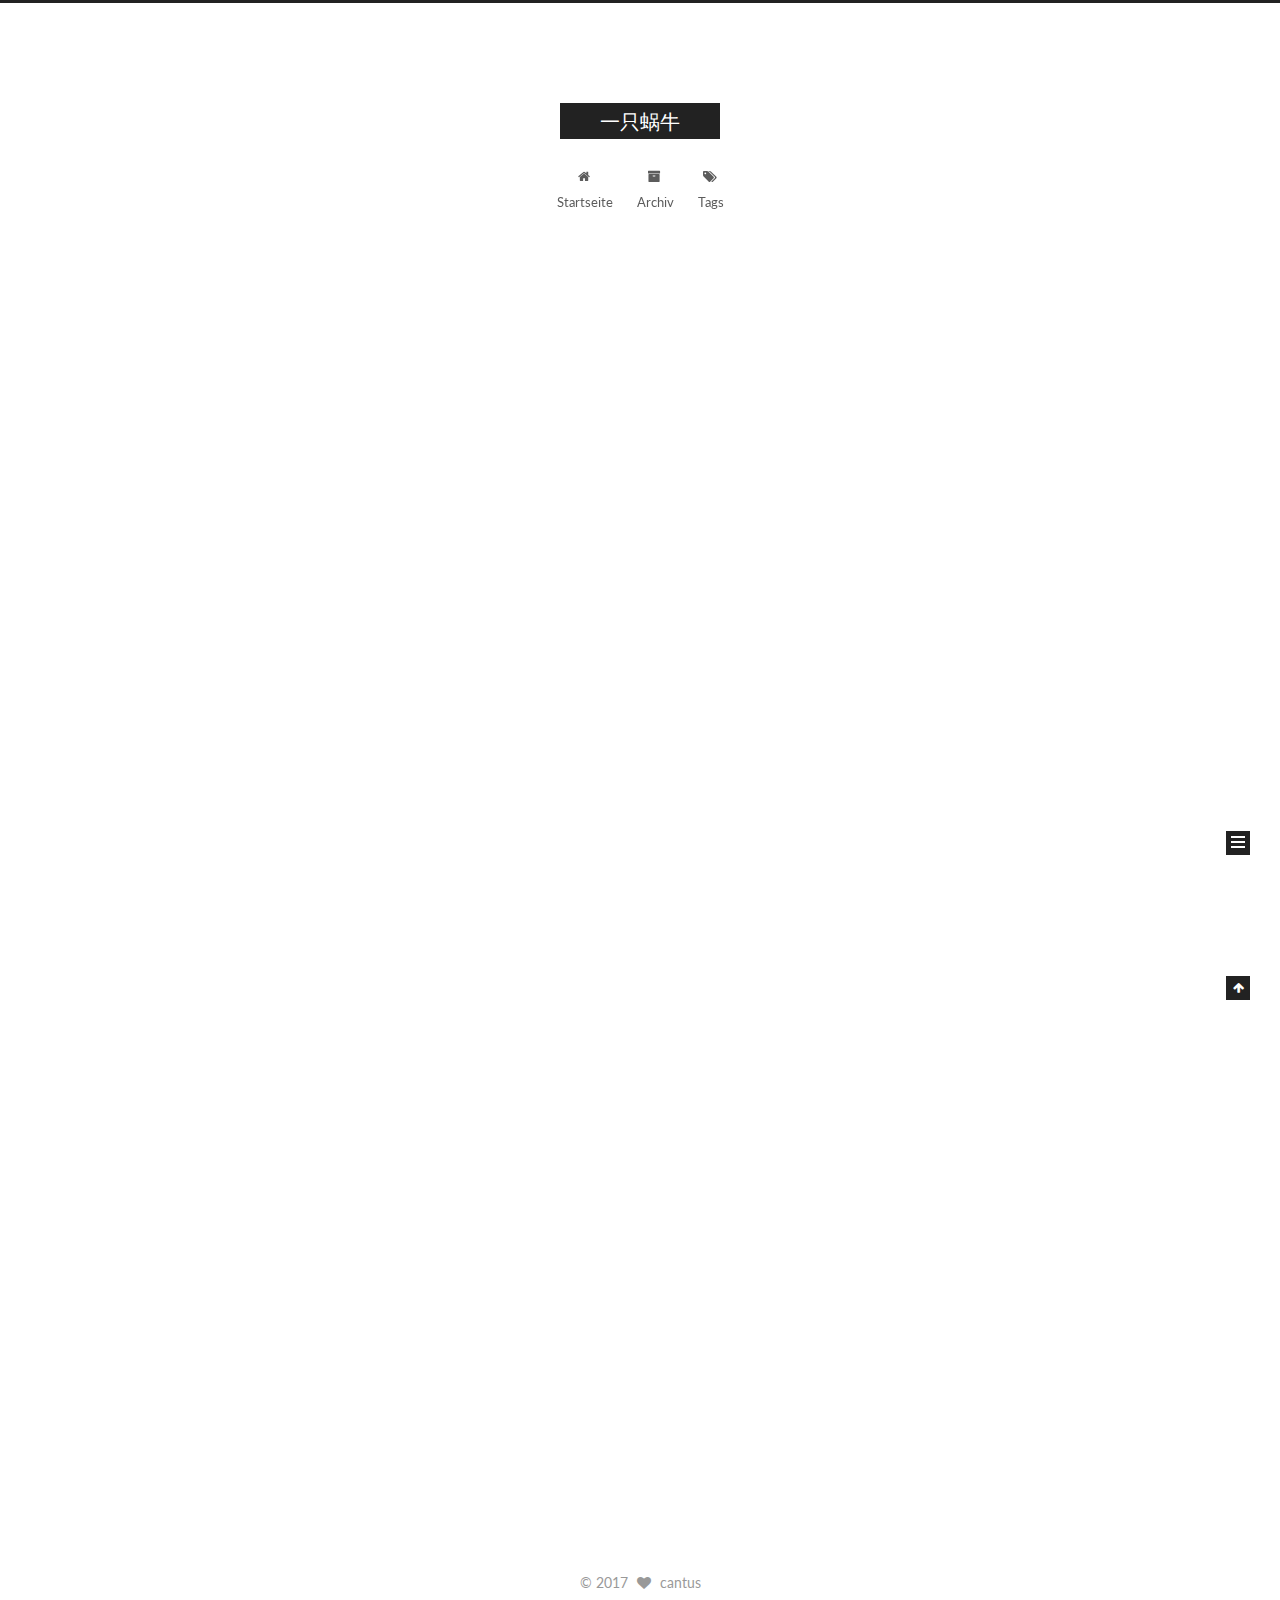
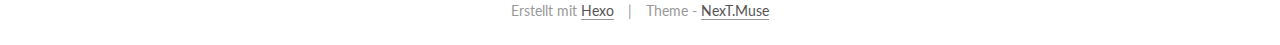
==== commit 0e01d8c5: "Site updated: 2017-03-18 13:35:12" ====
--- a/index.html
+++ b/index.html
@@ -5,7 +5,7 @@
   
 
 
-<html class="theme-next muse use-motion" lang="">
+<html class="theme-next muse use-motion" lang="chinese">
 <head>
   <meta charset="UTF-8"/>
 <meta http-equiv="X-UA-Compatible" content="IE=edge" />
@@ -88,11 +88,11 @@
 
 
 <meta property="og:type" content="website">
-<meta property="og:title" content="Hexo">
+<meta property="og:title" content="一只蜗牛">
 <meta property="og:url" content="http://yoursite.com/index.html">
-<meta property="og:site_name" content="Hexo">
+<meta property="og:site_name" content="一只蜗牛">
 <meta name="twitter:card" content="summary">
-<meta name="twitter:title" content="Hexo">
+<meta name="twitter:title" content="一只蜗牛">
 
 
 
@@ -126,10 +126,10 @@
 
 
 
-  <title> Hexo </title>
+  <title> 一只蜗牛 </title>
 </head>
 
-<body itemscope itemtype="http://schema.org/WebPage" lang="">
+<body itemscope itemtype="http://schema.org/WebPage" lang="chinese">
 
   
 
@@ -164,7 +164,7 @@
     <div class="custom-logo-site-title">
       <a href="/"  class="brand" rel="start">
         <span class="logo-line-before"><i></i></span>
-        <span class="site-title">Hexo</span>
+        <span class="site-title">一只蜗牛</span>
         <span class="logo-line-after"><i></i></span>
       </a>
     </div>
@@ -250,13 +250,13 @@
     <link itemprop="mainEntityOfPage" href="http://yoursite.com/2017/03/18/cantus/">
 
     <span hidden itemprop="author" itemscope itemtype="http://schema.org/Person">
-      <meta itemprop="name" content="John Doe">
+      <meta itemprop="name" content="cantus">
       <meta itemprop="description" content="">
       <meta itemprop="image" content="/images/avatar.gif">
     </span>
 
     <span hidden itemprop="publisher" itemscope itemtype="http://schema.org/Organization">
-      <meta itemprop="name" content="Hexo">
+      <meta itemprop="name" content="一只蜗牛">
     </span>
 
     
@@ -370,13 +370,13 @@
     <link itemprop="mainEntityOfPage" href="http://yoursite.com/2017/03/18/hello-world/">
 
     <span hidden itemprop="author" itemscope itemtype="http://schema.org/Person">
-      <meta itemprop="name" content="John Doe">
+      <meta itemprop="name" content="cantus">
       <meta itemprop="description" content="">
       <meta itemprop="image" content="/images/avatar.gif">
     </span>
 
     <span hidden itemprop="publisher" itemscope itemtype="http://schema.org/Organization">
-      <meta itemprop="name" content="Hexo">
+      <meta itemprop="name" content="一只蜗牛">
     </span>
 
     
@@ -521,8 +521,8 @@
         <div class="site-author motion-element" itemprop="author" itemscope itemtype="http://schema.org/Person">
           <img class="site-author-image" itemprop="image"
                src="/images/avatar.gif"
-               alt="John Doe" />
-          <p class="site-author-name" itemprop="name">John Doe</p>
+               alt="cantus" />
+          <p class="site-author-name" itemprop="name">cantus</p>
            
               <p class="site-description motion-element" itemprop="description"></p>
           
@@ -582,7 +582,7 @@
   <span class="with-love">
     <i class="fa fa-heart"></i>
   </span>
-  <span class="author" itemprop="copyrightHolder">John Doe</span>
+  <span class="author" itemprop="copyrightHolder">cantus</span>
 </div>
 
 
--- a/css/main.css
+++ b/css/main.css
@@ -1684,7 +1684,7 @@
   width: 4px;
   height: 4px;
   border-radius: 50%;
-  background: #ffc10f;
+  background: #0be394;
 }
 .links-of-blogroll {
   font-size: 13px;
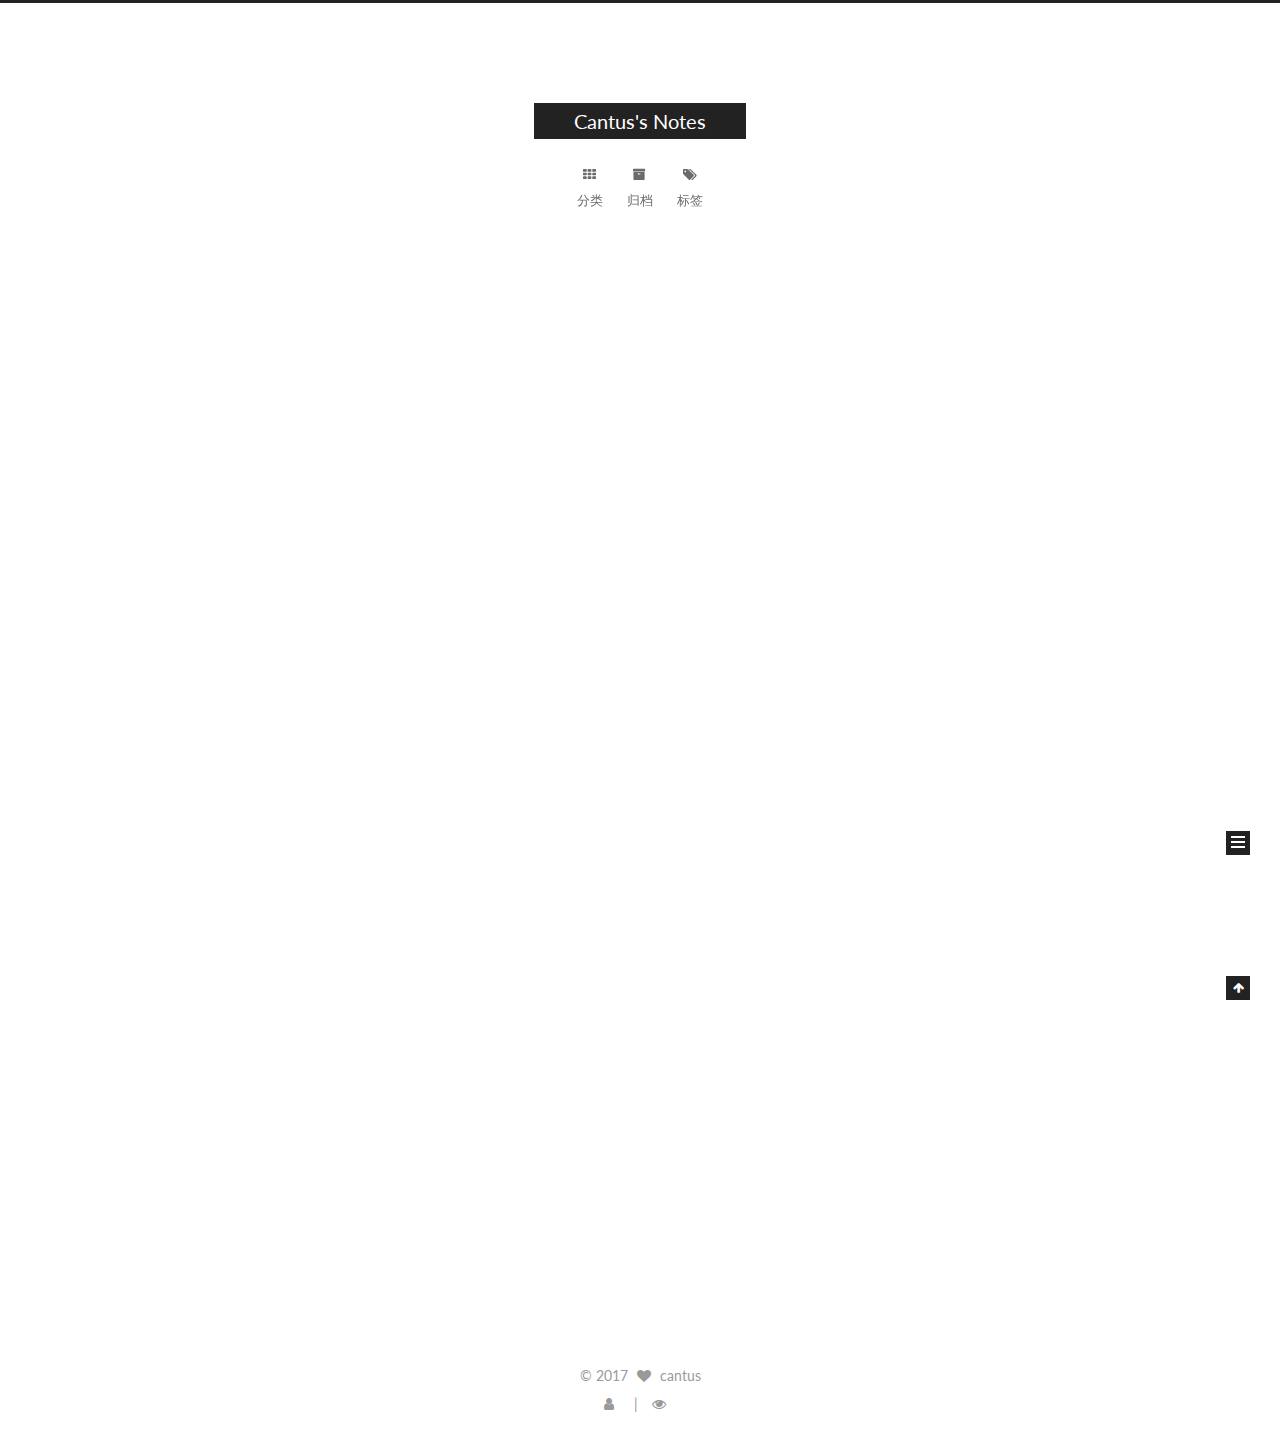
==== commit 1e7080c4: "Site updated: 2017-03-18 16:24:30" ====
--- a/index.html
+++ b/index.html
@@ -5,7 +5,7 @@
   
 
 
-<html class="theme-next muse use-motion" lang="chinese">
+<html class="theme-next muse use-motion" lang="zh-Hans">
 <head>
   <meta charset="UTF-8"/>
 <meta http-equiv="X-UA-Compatible" content="IE=edge" />
@@ -88,11 +88,11 @@
 
 
 <meta property="og:type" content="website">
-<meta property="og:title" content="一只蜗牛">
+<meta property="og:title" content="Cantus's Notes">
 <meta property="og:url" content="http://yoursite.com/index.html">
-<meta property="og:site_name" content="一只蜗牛">
+<meta property="og:site_name" content="Cantus's Notes">
 <meta name="twitter:card" content="summary">
-<meta name="twitter:title" content="一只蜗牛">
+<meta name="twitter:title" content="Cantus's Notes">
 
 
 
@@ -106,7 +106,7 @@
     motion: true,
     duoshuo: {
       userId: '0',
-      author: 'Author'
+      author: '博主'
     },
     algolia: {
       applicationID: '',
@@ -126,10 +126,10 @@
 
 
 
-  <title> 一只蜗牛 </title>
+  <title> Cantus's Notes </title>
 </head>
 
-<body itemscope itemtype="http://schema.org/WebPage" lang="chinese">
+<body itemscope itemtype="http://schema.org/WebPage" lang="zh-Hans">
 
   
 
@@ -164,7 +164,7 @@
     <div class="custom-logo-site-title">
       <a href="/"  class="brand" rel="start">
         <span class="logo-line-before"><i></i></span>
-        <span class="site-title">一只蜗牛</span>
+        <span class="site-title">Cantus's Notes</span>
         <span class="logo-line-after"><i></i></span>
       </a>
     </div>
@@ -189,12 +189,12 @@
     <ul id="menu" class="menu">
       
         
-        <li class="menu-item menu-item-home">
-          <a href="/" rel="section">
-            
-              <i class="menu-item-icon fa fa-fw fa-home"></i> <br />
-            
-            Startseite
+        <li class="menu-item menu-item-categories">
+          <a href="/categories" rel="section">
+            
+              <i class="menu-item-icon fa fa-fw fa-th"></i> <br />
+            
+            分类
           </a>
         </li>
       
@@ -204,7 +204,7 @@
             
               <i class="menu-item-icon fa fa-fw fa-archive"></i> <br />
             
-            Archiv
+            归档
           </a>
         </li>
       
@@ -214,7 +214,7 @@
             
               <i class="menu-item-icon fa fa-fw fa-tags"></i> <br />
             
-            Tags
+            标签
           </a>
         </li>
       
@@ -247,7 +247,7 @@
   
 
   <article class="post post-type-normal " itemscope itemtype="http://schema.org/Article">
-    <link itemprop="mainEntityOfPage" href="http://yoursite.com/2017/03/18/cantus/">
+    <link itemprop="mainEntityOfPage" href="http://yoursite.com/2017/03/18/hello-world/">
 
     <span hidden itemprop="author" itemscope itemtype="http://schema.org/Person">
       <meta itemprop="name" content="cantus">
@@ -256,127 +256,7 @@
     </span>
 
     <span hidden itemprop="publisher" itemscope itemtype="http://schema.org/Organization">
-      <meta itemprop="name" content="一只蜗牛">
-    </span>
-
-    
-      <header class="post-header">
-
-        
-        
-          <h1 class="post-title" itemprop="name headline">
-            
-            
-              
-                
-                <a class="post-title-link" href="/2017/03/18/cantus/" itemprop="url">
-                  cantus
-                </a>
-              
-            
-          </h1>
-        
-
-        <div class="post-meta">
-          <span class="post-time">
-            
-              <span class="post-meta-item-icon">
-                <i class="fa fa-calendar-o"></i>
-              </span>
-              
-                <span class="post-meta-item-text">Veröffentlicht am</span>
-              
-              <time title="Post created" itemprop="dateCreated datePublished" datetime="2017-03-18T11:13:03+08:00">
-                2017-03-18
-              </time>
-            
-
-            
-
-            
-          </span>
-
-          
-
-          
-            
-          
-
-          
-          
-
-          
-
-          
-
-          
-
-        </div>
-      </header>
-    
-
-
-    <div class="post-body" itemprop="articleBody">
-
-      
-      
-
-      
-        
-          
-            
-          
-        
-      
-    </div>
-
-    <div>
-      
-    </div>
-
-    <div>
-      
-    </div>
-
-    <div>
-      
-    </div>
-
-    <footer class="post-footer">
-      
-
-      
-
-      
-
-      
-      
-        <div class="post-eof"></div>
-      
-    </footer>
-  </article>
-
-
-    
-      
-
-  
-
-  
-  
-  
-
-  <article class="post post-type-normal " itemscope itemtype="http://schema.org/Article">
-    <link itemprop="mainEntityOfPage" href="http://yoursite.com/2017/03/18/hello-world/">
-
-    <span hidden itemprop="author" itemscope itemtype="http://schema.org/Person">
-      <meta itemprop="name" content="cantus">
-      <meta itemprop="description" content="">
-      <meta itemprop="image" content="/images/avatar.gif">
-    </span>
-
-    <span hidden itemprop="publisher" itemscope itemtype="http://schema.org/Organization">
-      <meta itemprop="name" content="一只蜗牛">
+      <meta itemprop="name" content="Cantus's Notes">
     </span>
 
     
@@ -404,9 +284,9 @@
                 <i class="fa fa-calendar-o"></i>
               </span>
               
-                <span class="post-meta-item-text">Veröffentlicht am</span>
+                <span class="post-meta-item-text">发表于</span>
               
-              <time title="Post created" itemprop="dateCreated datePublished" datetime="2017-03-18T10:40:55+08:00">
+              <time title="创建于" itemprop="dateCreated datePublished" datetime="2017-03-18T10:40:55+08:00">
                 2017-03-18
               </time>
             
@@ -532,8 +412,8 @@
           
             <div class="site-state-item site-state-posts">
               <a href="/archives">
-                <span class="site-state-item-count">2</span>
-                <span class="site-state-item-name">Artikel</span>
+                <span class="site-state-item-count">1</span>
+                <span class="site-state-item-name">日志</span>
               </a>
             </div>
           
@@ -585,20 +465,36 @@
   <span class="author" itemprop="copyrightHolder">cantus</span>
 </div>
 
-
+<!--
 <div class="powered-by">
-  Erstellt mit  <a class="theme-link" href="https://hexo.io">Hexo</a>
+  由 <a class="theme-link" href="https://hexo.io">Hexo</a> 强力驱动
 </div>
 
 <div class="theme-info">
-  Theme -
+  主题 -
   <a class="theme-link" href="https://github.com/iissnan/hexo-theme-next">
     NexT.Muse
   </a>
+</div> -->
+
+
+        
+
+<div class="busuanzi-count">
+
+  <script async src="https://dn-lbstatics.qbox.me/busuanzi/2.3/busuanzi.pure.mini.js"></script>
+
+  
+    <span class="site-uv"><i class="fa fa-user"></i><span class="busuanzi-value" id="busuanzi_value_site_uv"></span></span>
+  
+
+  
+    <span class="site-pv"><i class="fa fa-eye"></i><span class="busuanzi-value" id="busuanzi_value_site_pv"></span></span>
+  
+  
 </div>
 
 
-        
 
         
       </div>
--- a/css/main.css
+++ b/css/main.css
@@ -1684,7 +1684,7 @@
   width: 4px;
   height: 4px;
   border-radius: 50%;
-  background: #0be394;
+  background: #b61236;
 }
 .links-of-blogroll {
   font-size: 13px;
